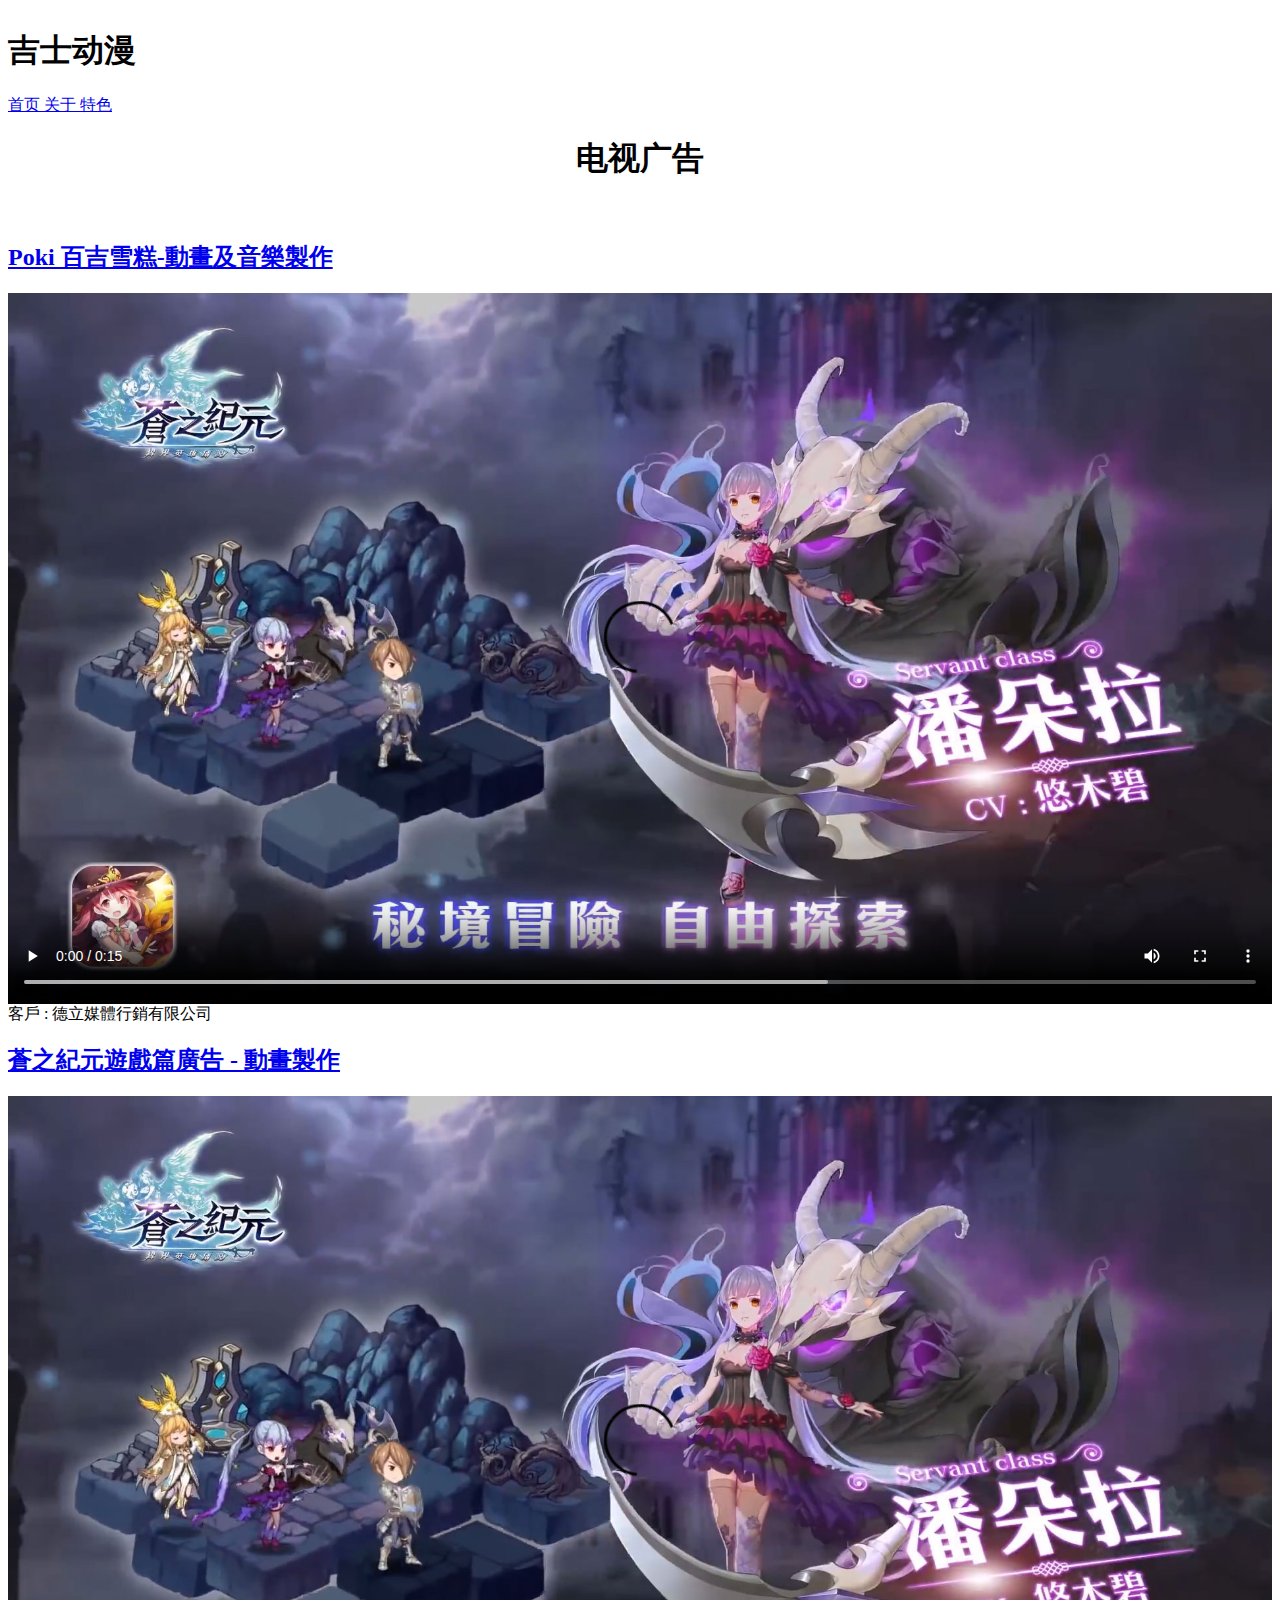
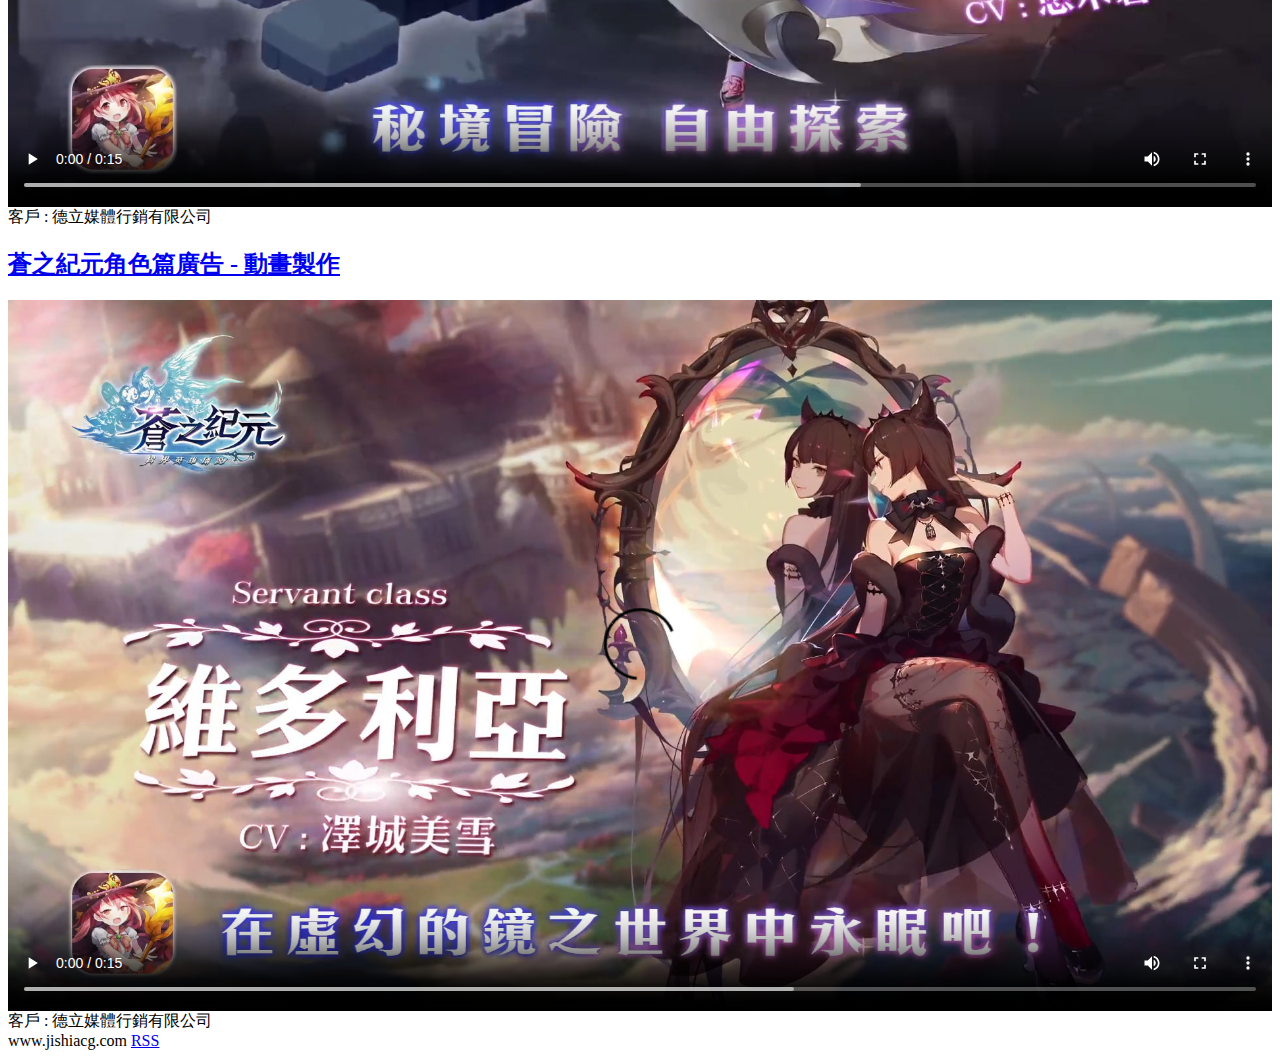
==== ABlYM-5hm/index.html @ d1049684 "update from gridea: 2021-01-17 11:23:14" ====
<html>
  <head>
  <meta charset="utf-8" />
<meta name="viewport" content="width=device-width, initial-scale=1" />
<title>电视广告 | 吉士动漫</title>
<link rel="shortcut icon" href="https://work.jishiacg.com/favicon.ico?v=1610853662565">
<link href="https://cdn.jsdelivr.net/npm/remixicon@2.3.0/fonts/remixicon.css" rel="stylesheet">
<link rel="stylesheet" href="https://work.jishiacg.com/styles/main.css">
<link rel="alternate" type="application/atom+xml" title="电视广告 | 吉士动漫 - Atom Feed" href="https://work.jishiacg.com/atom.xml">
<link rel="stylesheet" href="https://fonts.googleapis.com/css?family=Droid+Serif:400,700">



  <meta name="description" content="我們是2人工作室<br>
工作項目是:<br>
2D / 3D 動畫影片、Motion Graphics<br>
廣告、遊戲、短片、插畫、漫畫<br>
創意發想、企劃<br>
歡迎合作提案 <br>
黃國城    0922-302-309<br>
Email :  jishi@jishiacg.com<br>LINE  / 微信  ID : JISHIACG<br>
生產力工具 : Blender、Adobe CC、Windows 10、Wacom" />
  </head>
  <body>
    <div class="main">
      <div class="main-content">
        <div class="site-header">
  <a href="https://work.jishiacg.com">
  <img class="avatar" src="https://work.jishiacg.com/images/avatar.png?v=1610853662565" alt="">
  </a>
  <h1 class="site-title">
    吉士动漫
  </h1>
  <div class="menu-container">
    
      
        <a href="/" class="menu">
          首页
        </a>
      
    
      
        <a href="/post/about" class="menu">
          关于
        </a>
      
    
      
        <a href="/test" class="menu">
          特色
        </a>
      
    
  </div>
  </div>

        <div class="current-tag-container">
          <center><h1 class="post">
             电视广告
            </h1></center><br>
        </div>
        <div class="post-container">
  
    <article class="post">
      <a href="https://work.jishiacg.com/poki-bai-ji-xue-gao-3-pian-dong-hua-ji-yin-le-zhi-zuo/">
        <h2 class="post-title">Poki 百吉雪糕-動畫及音樂製作</h2>
      </a>
      
      <div class="post-abstract">
        <video controls poster="../../video/g-cangzhijiyuan-1.jpg" width="100%" >  
   <source src="../../video/g-cangzhijiyuan-1.mp4" type="video/mp4"> Your browser does not support the video tag. 
</video><br> 
客戶 : 德立媒體行銷有限公司

      </div>
    </article>
  
    <article class="post">
      <a href="https://work.jishiacg.com/cang-zhi-ji-yuan-you-xi-pian-guang-gao-dong-hua-zhi-zuo/">
        <h2 class="post-title">蒼之紀元遊戲篇廣告 - 動畫製作</h2>
      </a>
      
      <div class="post-abstract">
        <video controls poster="../../video/g-cangzhijiyuan-1.jpg" width="100%" >  
   <source src="../../video/g-cangzhijiyuan-1.mp4" type="video/mp4">Your browser does not support the video tag. 
</video><br> 
客戶 : 德立媒體行銷有限公司

      </div>
    </article>
  
    <article class="post">
      <a href="https://work.jishiacg.com/cang-1/">
        <h2 class="post-title">蒼之紀元角色篇廣告 - 動畫製作</h2>
      </a>
      
      <div class="post-abstract">
        <video controls poster="../../video/g-cangzhijiyuan-2.jpg" width="100%" > 
   <source src="../../video/g-cangzhijiyuan-2.mp4" type="video/mp4">Your browser does not support the video tag. 
</video><br> 
客戶 : 德立媒體行銷有限公司

      </div>
    </article>
  
</div>

        <div class="pagination-container">
  
  
</div>

        <div class="site-footer">
  www.jishiacg.com
  <a class="rss" href="https://work.jishiacg.com/atom.xml" target="_blank">
    <i class="ri-rss-line"></i> RSS
  </a>
</div>

      </div>
    </div>
  </body>
</html>
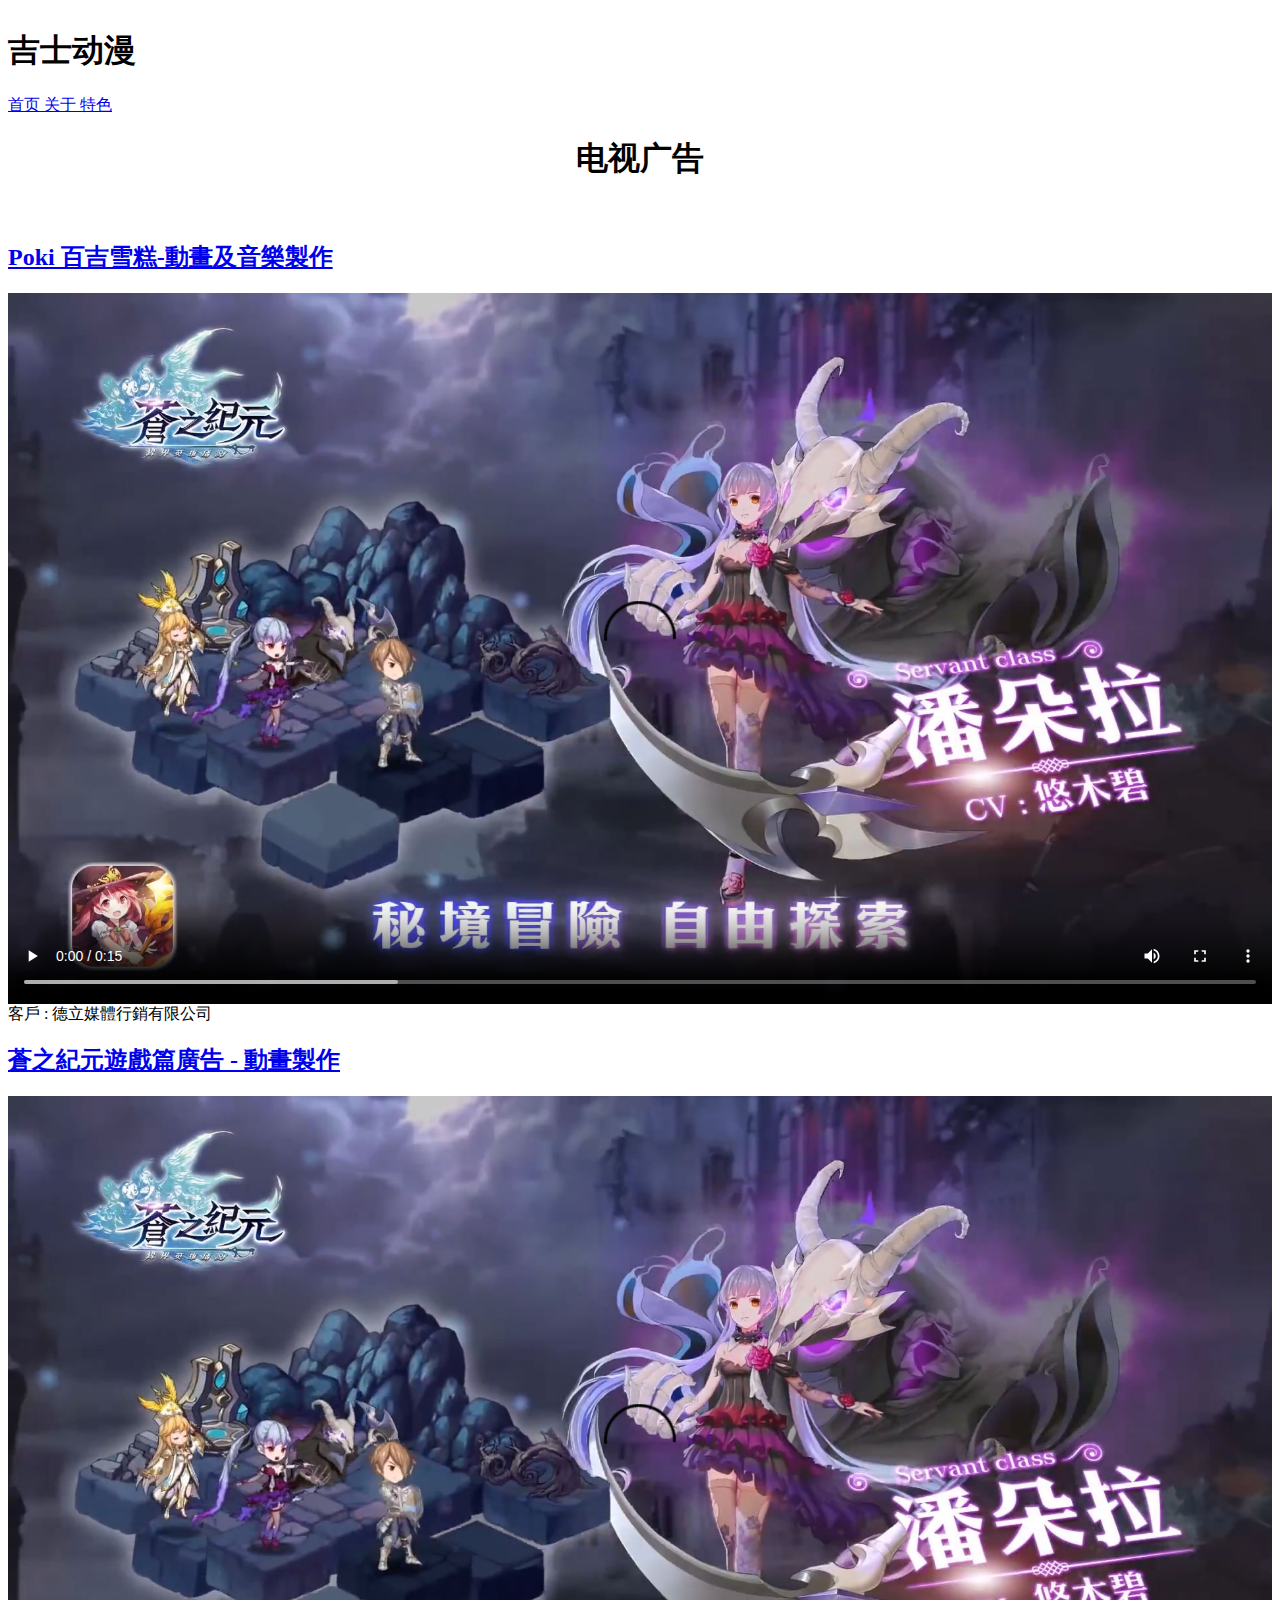
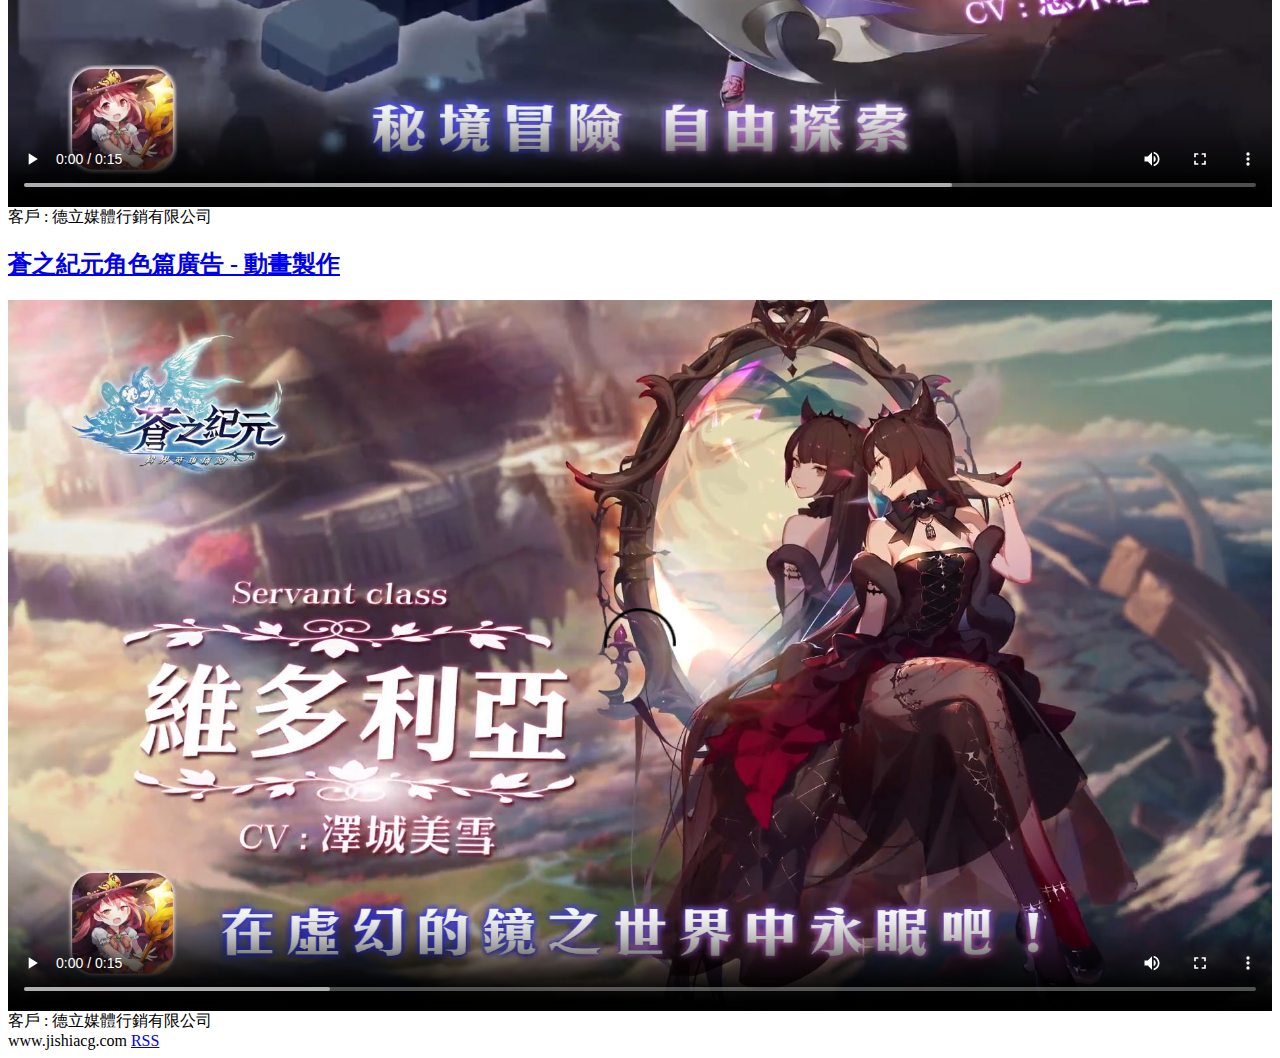
==== commit 854892c3: "update from gridea: 2021-01-17 11:50:34" ====
--- a/ABlYM-5hm/index.html
+++ b/ABlYM-5hm/index.html
@@ -3,7 +3,7 @@
   <meta charset="utf-8" />
 <meta name="viewport" content="width=device-width, initial-scale=1" />
 <title>电视广告 | 吉士动漫</title>
-<link rel="shortcut icon" href="https://work.jishiacg.com/favicon.ico?v=1610853662565">
+<link rel="shortcut icon" href="https://work.jishiacg.com/favicon.ico?v=1610855391638">
 <link href="https://cdn.jsdelivr.net/npm/remixicon@2.3.0/fonts/remixicon.css" rel="stylesheet">
 <link rel="stylesheet" href="https://work.jishiacg.com/styles/main.css">
 <link rel="alternate" type="application/atom+xml" title="电视广告 | 吉士动漫 - Atom Feed" href="https://work.jishiacg.com/atom.xml">
@@ -26,7 +26,7 @@
       <div class="main-content">
         <div class="site-header">
   <a href="https://work.jishiacg.com">
-  <img class="avatar" src="https://work.jishiacg.com/images/avatar.png?v=1610853662565" alt="">
+  <img class="avatar" src="https://work.jishiacg.com/images/avatar.png?v=1610855391638" alt="">
   </a>
   <h1 class="site-title">
     吉士动漫
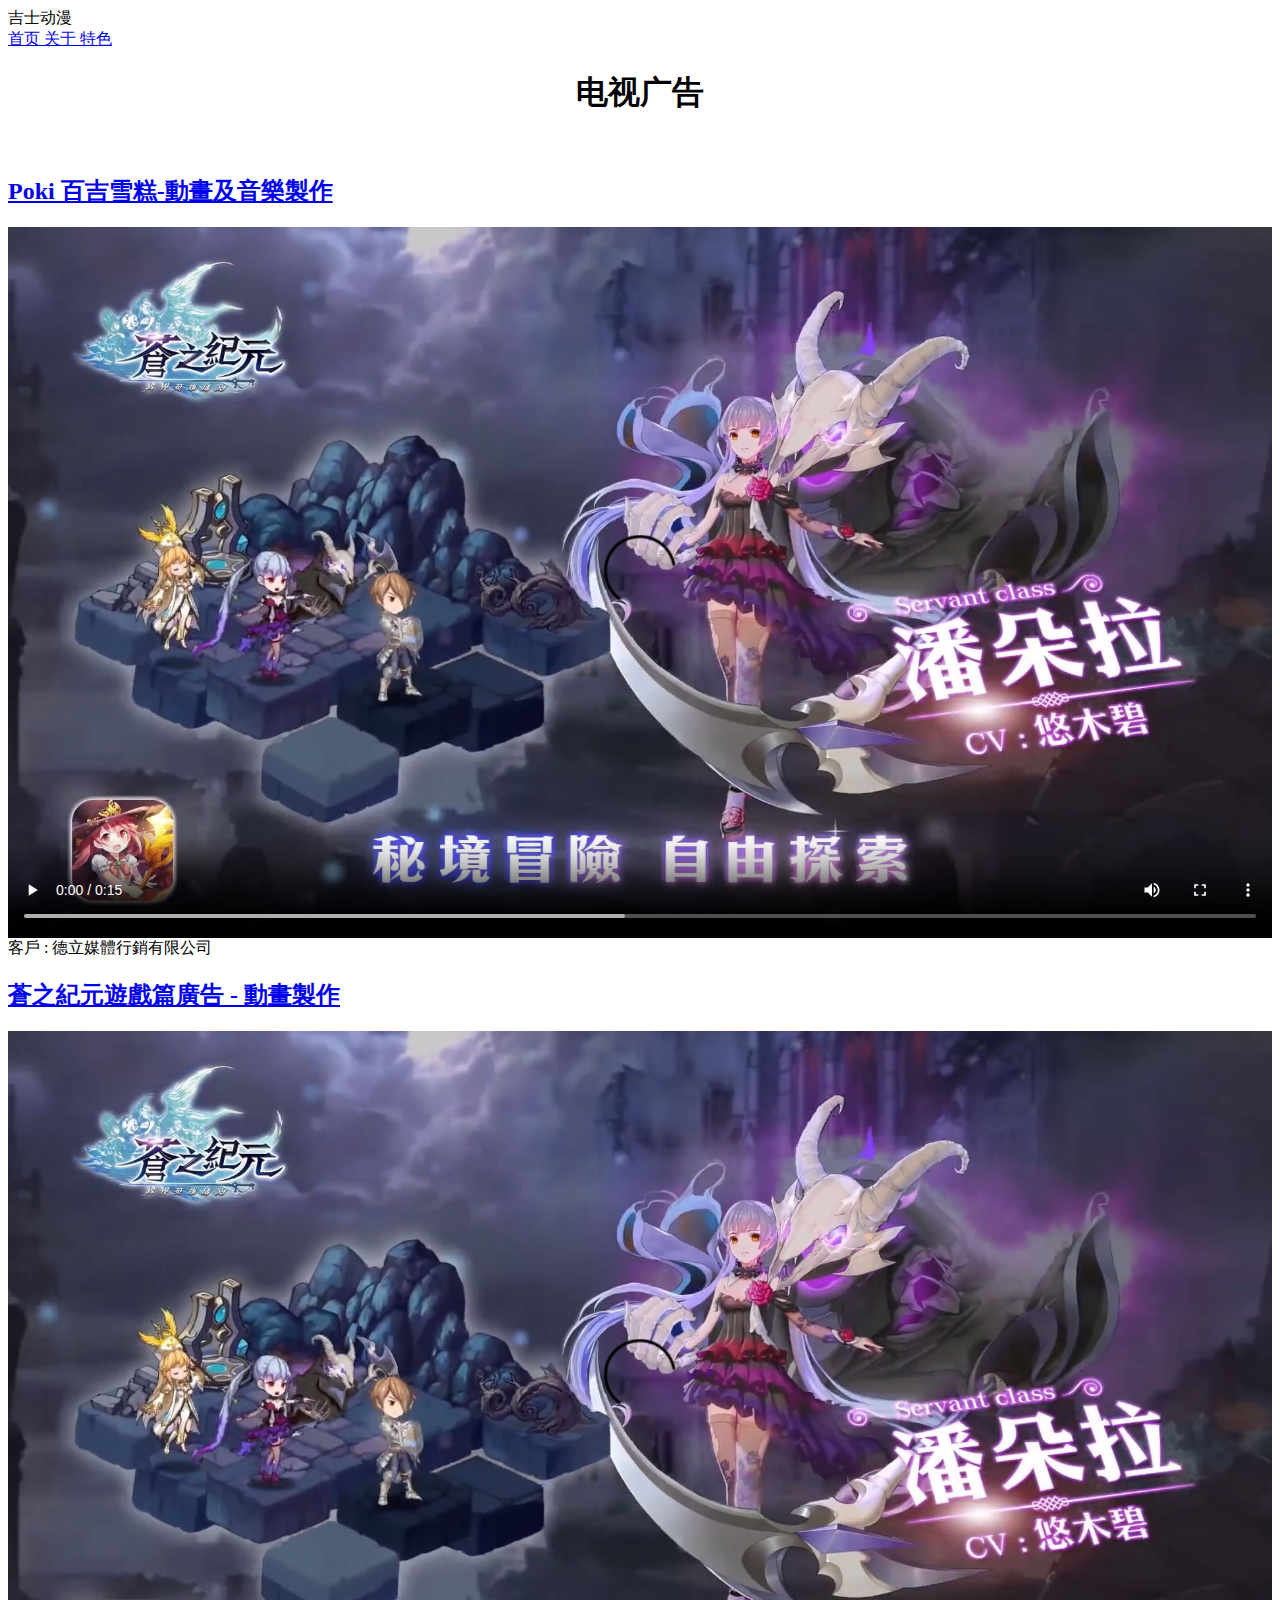
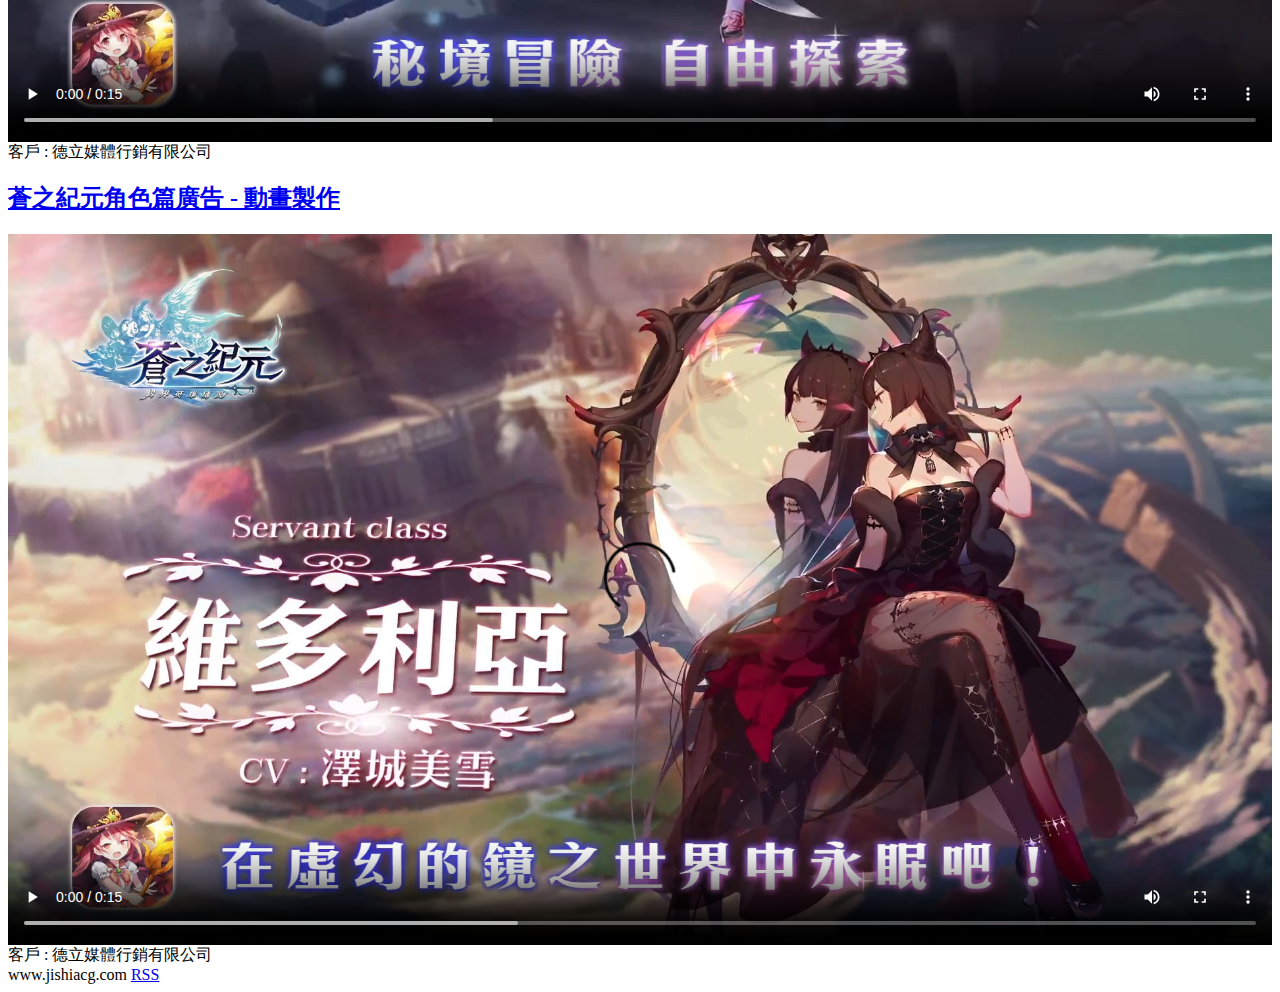
==== commit 305b7bb0: "update from gridea: 2021-01-17 12:22:39" ====
--- a/ABlYM-5hm/index.html
+++ b/ABlYM-5hm/index.html
@@ -28,9 +28,9 @@
   <a href="https://work.jishiacg.com">
   <img class="avatar" src="https://work.jishiacg.com/images/avatar.png?v=1610855391638" alt="">
   </a>
-  <h1 class="site-title">
+  <div class="site-title">
     吉士动漫
-  </h1>
+  </div>
   <div class="menu-container">
     
       
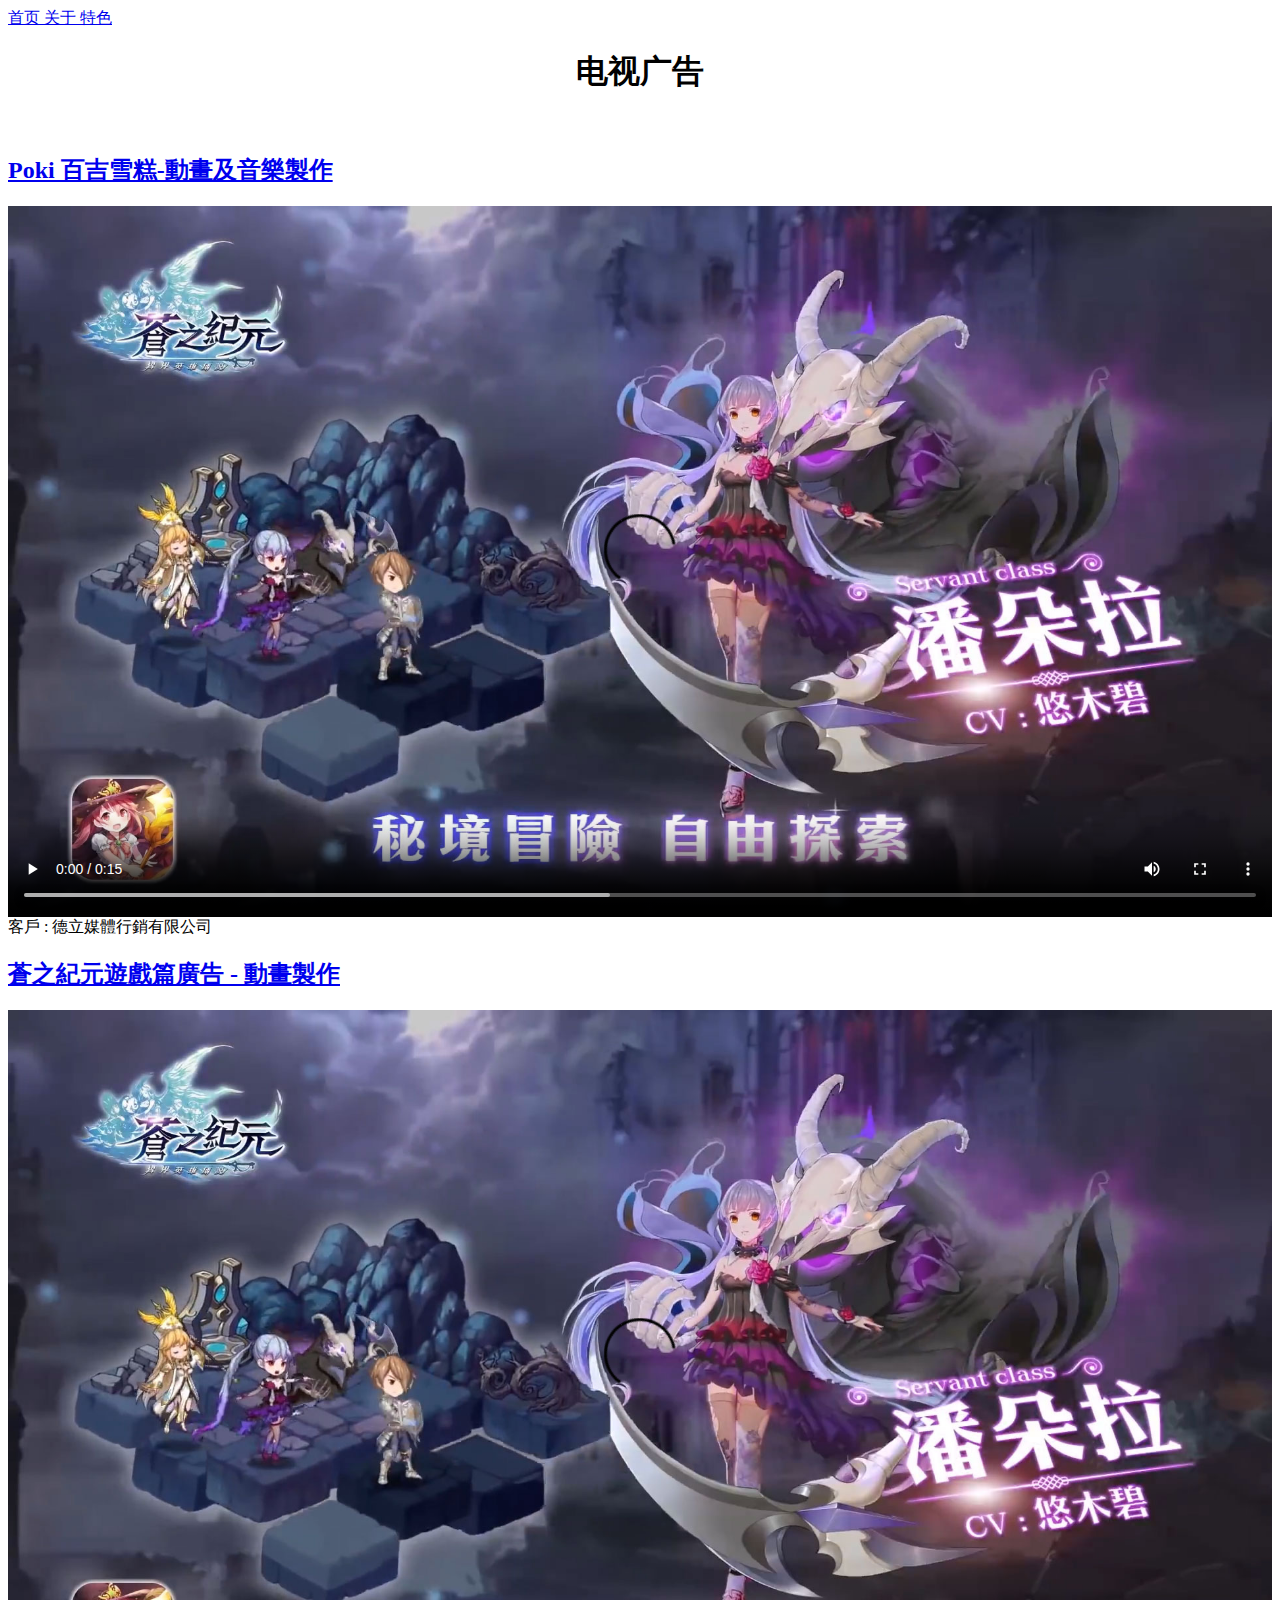
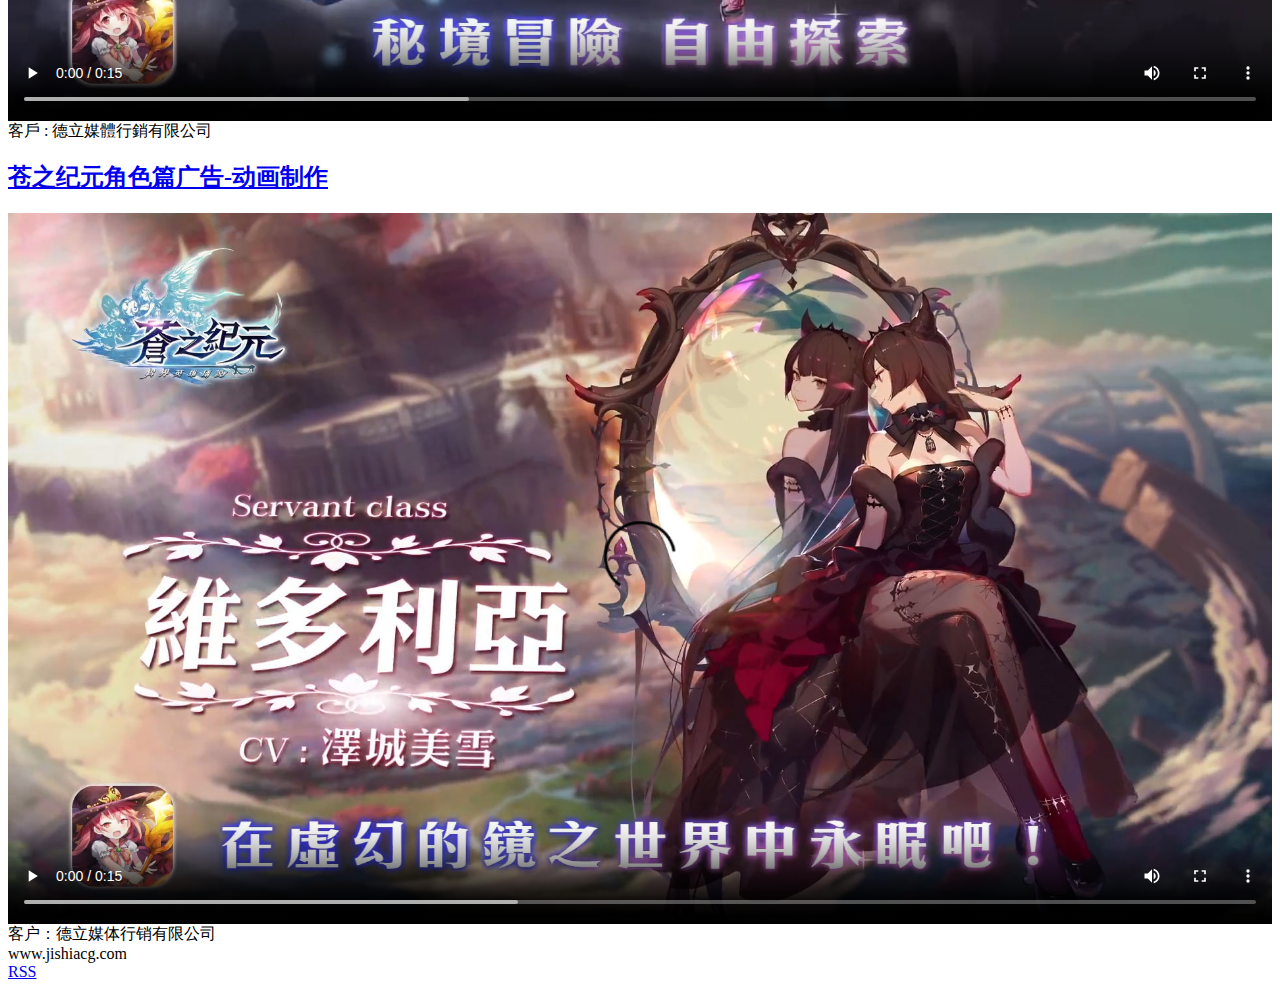
==== commit 04c4f5b4: "update from gridea: 2021-01-17 18:43:58" ====
--- a/ABlYM-5hm/index.html
+++ b/ABlYM-5hm/index.html
@@ -3,7 +3,7 @@
   <meta charset="utf-8" />
 <meta name="viewport" content="width=device-width, initial-scale=1" />
 <title>电视广告 | 吉士动漫</title>
-<link rel="shortcut icon" href="https://work.jishiacg.com/favicon.ico?v=1610855391638">
+<link rel="shortcut icon" href="https://work.jishiacg.com/favicon.ico?v=1610878452757">
 <link href="https://cdn.jsdelivr.net/npm/remixicon@2.3.0/fonts/remixicon.css" rel="stylesheet">
 <link rel="stylesheet" href="https://work.jishiacg.com/styles/main.css">
 <link rel="alternate" type="application/atom+xml" title="电视广告 | 吉士动漫 - Atom Feed" href="https://work.jishiacg.com/atom.xml">
@@ -11,26 +11,22 @@
 
 
 
-  <meta name="description" content="我們是2人工作室<br>
-工作項目是:<br>
-2D / 3D 動畫影片、Motion Graphics<br>
-廣告、遊戲、短片、插畫、漫畫<br>
-創意發想、企劃<br>
-歡迎合作提案 <br>
-黃國城    0922-302-309<br>
+  <meta name="description" content="我们是二人动漫工作室<br>
+工作项目是:<br>
+2D / 3D 动画影片、Motion Graphics<br>
+广告、游戏、短片、插画、漫画、作曲配乐、创意发想...<br>
+欢迎合作提案 <br>
+联络人：黄国城    +886922302309<br>
 Email :  jishi@jishiacg.com<br>LINE  / 微信  ID : JISHIACG<br>
-生產力工具 : Blender、Adobe CC、Windows 10、Wacom" />
+生产力工具 : Blender、Adobe CC、Windows 10、Wacom" />
   </head>
   <body>
     <div class="main">
       <div class="main-content">
         <div class="site-header">
   <a href="https://work.jishiacg.com">
-  <img class="avatar" src="https://work.jishiacg.com/images/avatar.png?v=1610855391638" alt="">
+  <img class="avatar" src="https://work.jishiacg.com/images/avatar.png?v=1610878452757" alt="">
   </a>
-  <div class="site-title">
-    吉士动漫
-  </div>
   <div class="menu-container">
     
       
@@ -90,15 +86,15 @@
     </article>
   
     <article class="post">
-      <a href="https://work.jishiacg.com/cang-1/">
-        <h2 class="post-title">蒼之紀元角色篇廣告 - 動畫製作</h2>
+      <a href="https://work.jishiacg.com/cang-2/">
+        <h2 class="post-title">苍之纪元角色篇广告-动画制作</h2>
       </a>
       
       <div class="post-abstract">
         <video controls poster="../../video/g-cangzhijiyuan-2.jpg" width="100%" > 
    <source src="../../video/g-cangzhijiyuan-2.mp4" type="video/mp4">Your browser does not support the video tag. 
 </video><br> 
-客戶 : 德立媒體行銷有限公司
+客户：德立媒体行销有限公司
 
       </div>
     </article>
@@ -110,13 +106,11 @@
   
 </div>
 
-        <div class="site-footer">
-  www.jishiacg.com
+        <div class="site-footer"> 
+  www.jishiacg.com 
+</div><div> 
   <a class="rss" href="https://work.jishiacg.com/atom.xml" target="_blank">
-    <i class="ri-rss-line"></i> RSS
-  </a>
-</div>
-
+    <i class="ri-rss-line"></i> RSS </a> <br><br></div>
       </div>
     </div>
   </body>
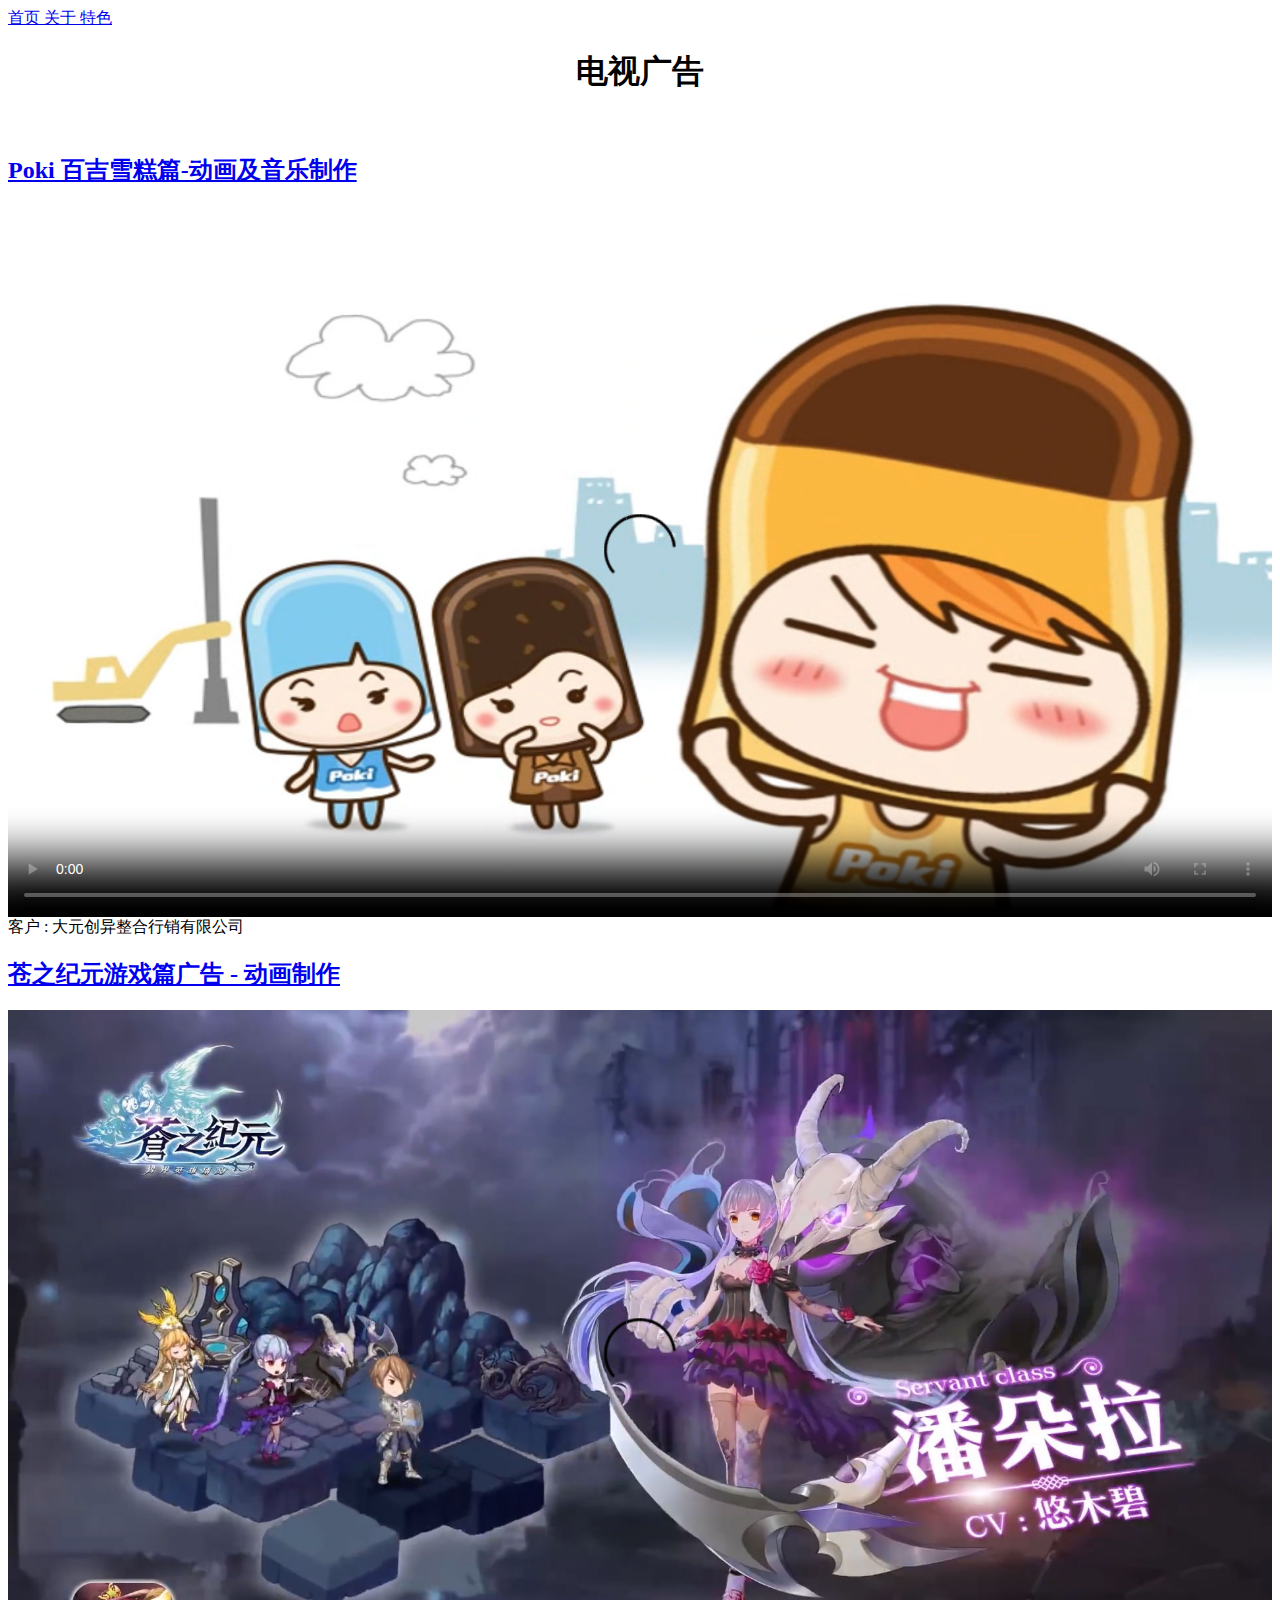
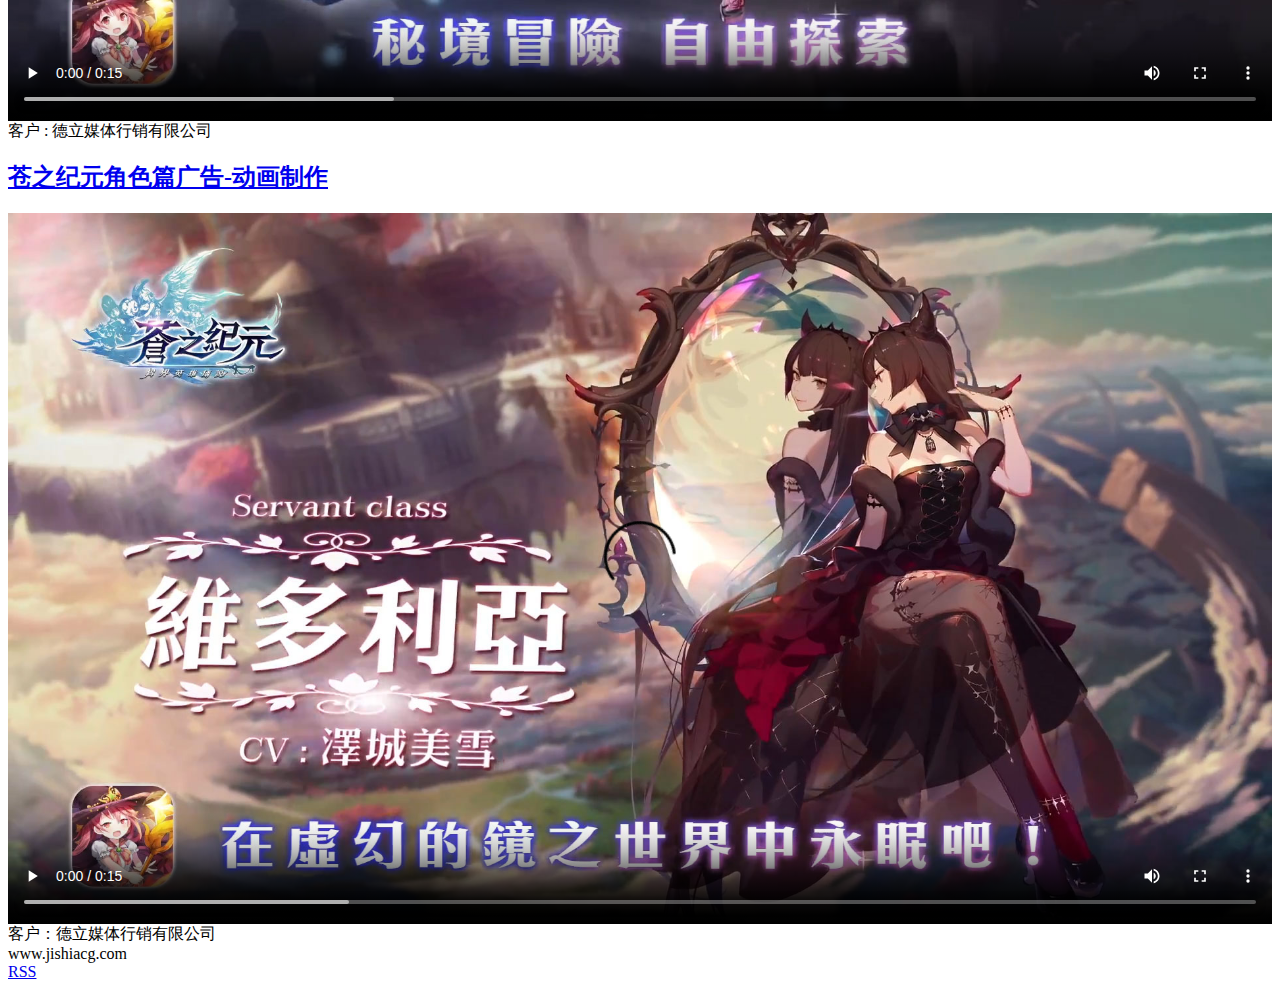
==== commit f196ee52: "update from gridea: 2021-01-17 23:45:18" ====
--- a/ABlYM-5hm/index.html
+++ b/ABlYM-5hm/index.html
@@ -3,7 +3,7 @@
   <meta charset="utf-8" />
 <meta name="viewport" content="width=device-width, initial-scale=1" />
 <title>电视广告 | 吉士动漫</title>
-<link rel="shortcut icon" href="https://work.jishiacg.com/favicon.ico?v=1610878452757">
+<link rel="shortcut icon" href="https://work.jishiacg.com/favicon.ico?v=1610894627596">
 <link href="https://cdn.jsdelivr.net/npm/remixicon@2.3.0/fonts/remixicon.css" rel="stylesheet">
 <link rel="stylesheet" href="https://work.jishiacg.com/styles/main.css">
 <link rel="alternate" type="application/atom+xml" title="电视广告 | 吉士动漫 - Atom Feed" href="https://work.jishiacg.com/atom.xml">
@@ -25,7 +25,7 @@
       <div class="main-content">
         <div class="site-header">
   <a href="https://work.jishiacg.com">
-  <img class="avatar" src="https://work.jishiacg.com/images/avatar.png?v=1610878452757" alt="">
+  <img class="avatar" src="https://work.jishiacg.com/images/avatar.png?v=1610894627596" alt="">
   </a>
   <div class="menu-container">
     
@@ -58,29 +58,28 @@
         <div class="post-container">
   
     <article class="post">
-      <a href="https://work.jishiacg.com/poki-bai-ji-xue-gao-3-pian-dong-hua-ji-yin-le-zhi-zuo/">
-        <h2 class="post-title">Poki 百吉雪糕-動畫及音樂製作</h2>
+      <a href="https://work.jishiacg.com/poki/">
+        <h2 class="post-title">Poki 百吉雪糕篇-动画及音乐制作</h2>
       </a>
       
       <div class="post-abstract">
-        <video controls poster="../../video/g-cangzhijiyuan-1.jpg" width="100%" >  
-   <source src="../../video/g-cangzhijiyuan-1.mp4" type="video/mp4"> Your browser does not support the video tag. 
-</video><br> 
-客戶 : 德立媒體行銷有限公司
+        <video controls poster="../../video/g-poki.jpg" width="100%" >  
+   <source src="../../video/g-poki.mp4" type="video/mp4"></video><br> 
+客户 : 大元创异整合行销有限公司
 
       </div>
     </article>
   
     <article class="post">
-      <a href="https://work.jishiacg.com/cang-zhi-ji-yuan-you-xi-pian-guang-gao-dong-hua-zhi-zuo/">
-        <h2 class="post-title">蒼之紀元遊戲篇廣告 - 動畫製作</h2>
+      <a href="https://work.jishiacg.com/cang-1/">
+        <h2 class="post-title">苍之纪元游戏篇广告 - 动画制作</h2>
       </a>
       
       <div class="post-abstract">
         <video controls poster="../../video/g-cangzhijiyuan-1.jpg" width="100%" >  
    <source src="../../video/g-cangzhijiyuan-1.mp4" type="video/mp4">Your browser does not support the video tag. 
 </video><br> 
-客戶 : 德立媒體行銷有限公司
+客户 : 德立媒体行销有限公司
 
       </div>
     </article>
@@ -92,8 +91,7 @@
       
       <div class="post-abstract">
         <video controls poster="../../video/g-cangzhijiyuan-2.jpg" width="100%" > 
-   <source src="../../video/g-cangzhijiyuan-2.mp4" type="video/mp4">Your browser does not support the video tag. 
-</video><br> 
+   <source src="../../video/g-cangzhijiyuan-2.mp4" type="video/mp4"></video><br> 
 客户：德立媒体行销有限公司
 
       </div>
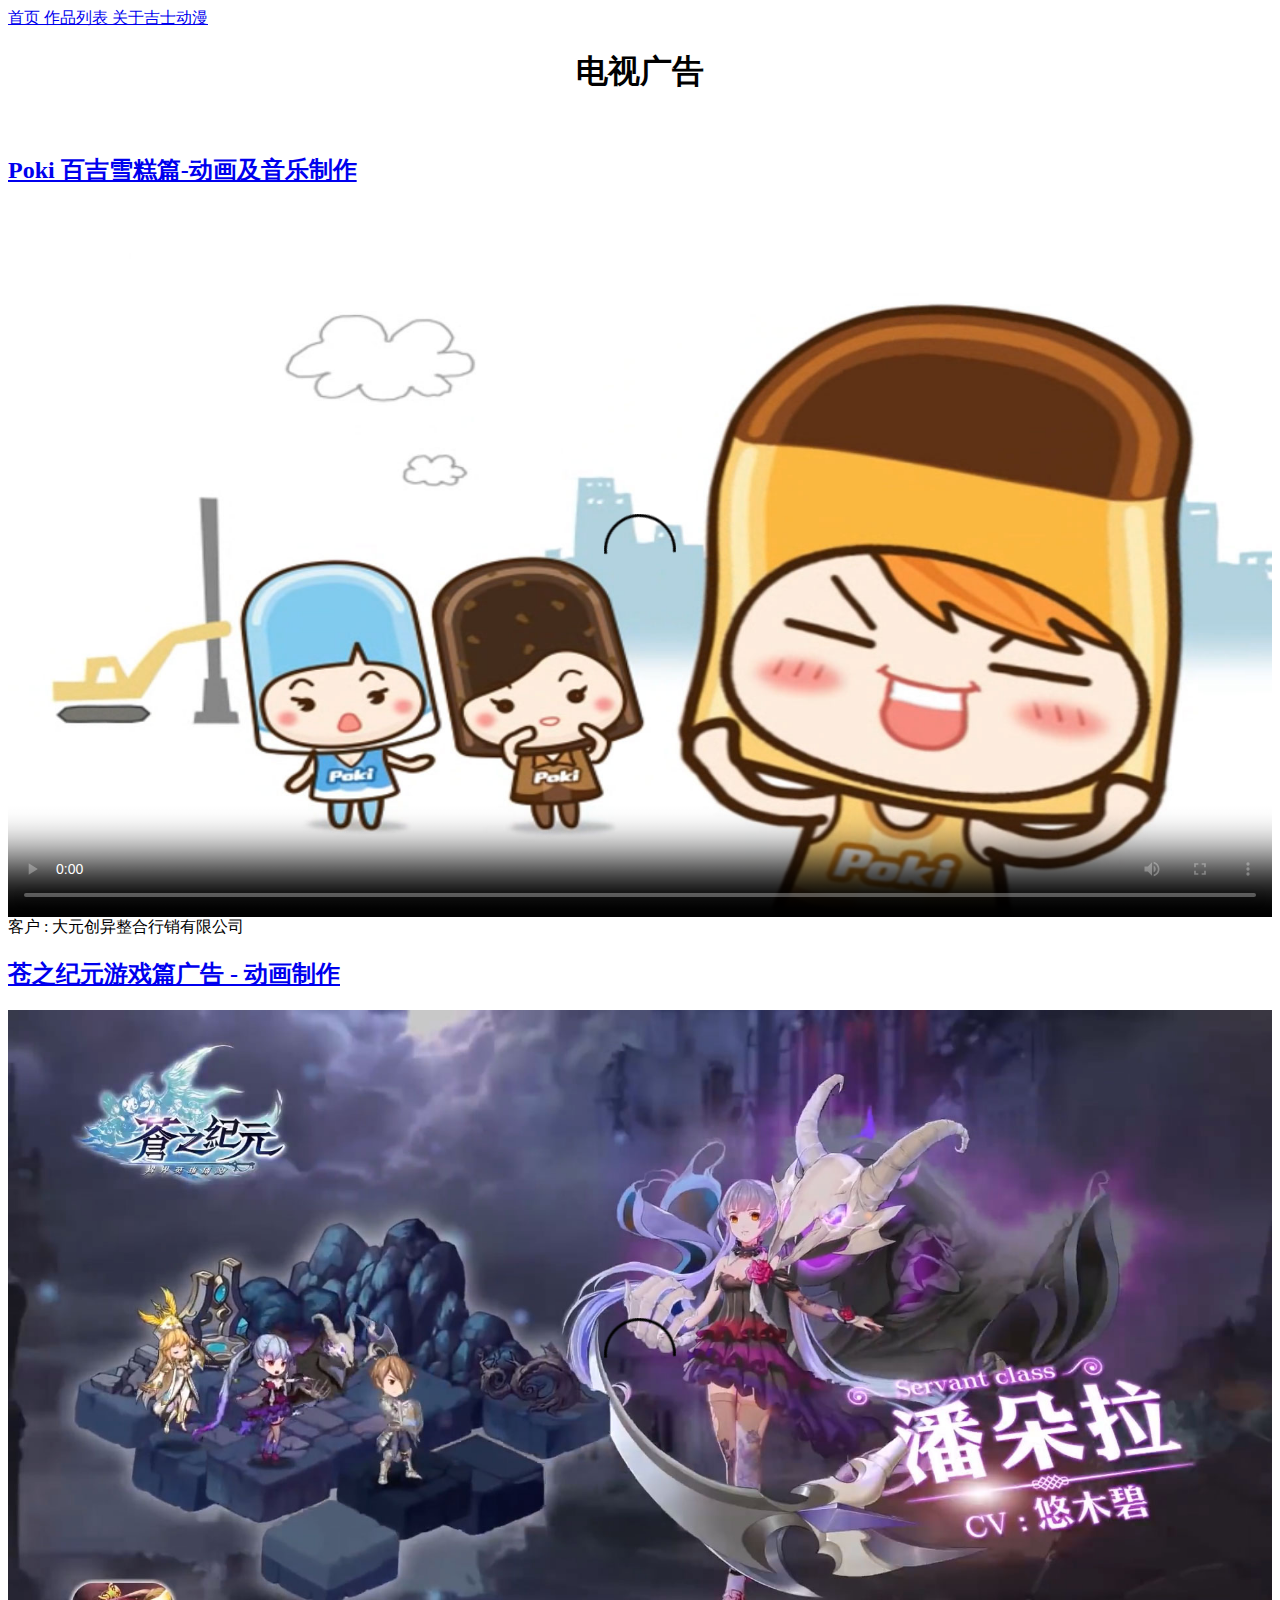
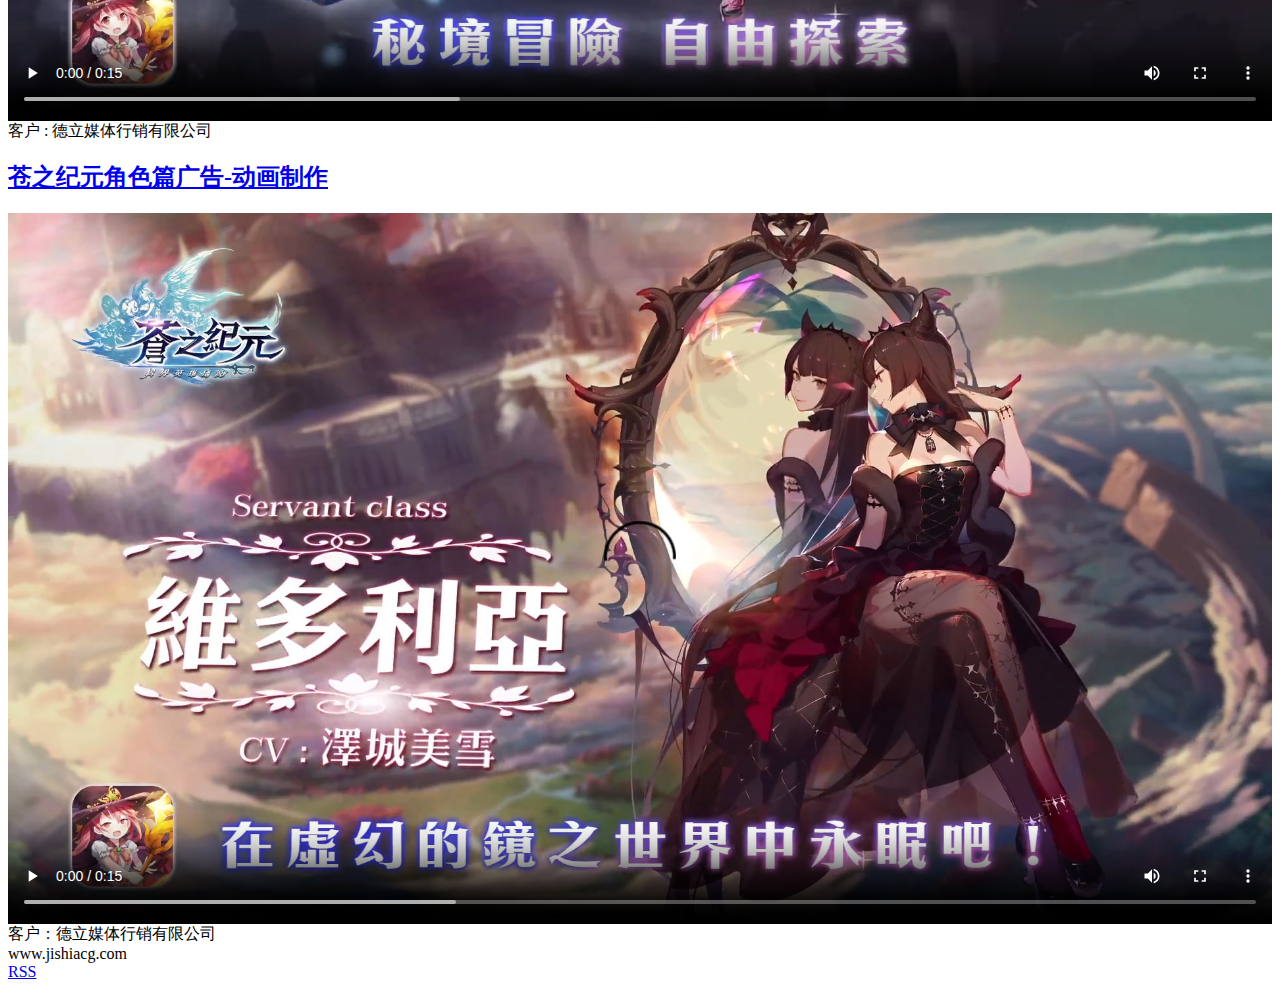
==== commit 97faf28a: "update from gridea: 2021-01-18 20:05:13" ====
--- a/ABlYM-5hm/index.html
+++ b/ABlYM-5hm/index.html
@@ -3,7 +3,7 @@
   <meta charset="utf-8" />
 <meta name="viewport" content="width=device-width, initial-scale=1" />
 <title>电视广告 | 吉士动漫</title>
-<link rel="shortcut icon" href="https://work.jishiacg.com/favicon.ico?v=1610894627596">
+<link rel="shortcut icon" href="https://work.jishiacg.com/favicon.ico?v=1610971503095">
 <link href="https://cdn.jsdelivr.net/npm/remixicon@2.3.0/fonts/remixicon.css" rel="stylesheet">
 <link rel="stylesheet" href="https://work.jishiacg.com/styles/main.css">
 <link rel="alternate" type="application/atom+xml" title="电视广告 | 吉士动漫 - Atom Feed" href="https://work.jishiacg.com/atom.xml">
@@ -17,7 +17,7 @@
 广告、游戏、短片、插画、漫画、作曲配乐、创意发想...<br>
 欢迎合作提案 <br>
 联络人：黄国城    +886922302309<br>
-Email :  jishi@jishiacg.com<br>LINE  / 微信  ID : JISHIACG<br>
+Email :  jishi@jishiacg.com<br>LINE & 微信 ID : JISHIACG  / QQ ID : 2068144866<br>
 生产力工具 : Blender、Adobe CC、Windows 10、Wacom" />
   </head>
   <body>
@@ -25,7 +25,7 @@
       <div class="main-content">
         <div class="site-header">
   <a href="https://work.jishiacg.com">
-  <img class="avatar" src="https://work.jishiacg.com/images/avatar.png?v=1610894627596" alt="">
+  <img class="avatar" src="https://work.jishiacg.com/images/avatar.png?v=1610971503095" alt="">
   </a>
   <div class="menu-container">
     
@@ -36,14 +36,14 @@
       
     
       
-        <a href="/post/about" class="menu">
-          关于
+        <a href="/archives" class="menu">
+          作品列表
         </a>
       
     
       
-        <a href="/test" class="menu">
-          特色
+        <a href="/about-us" class="menu">
+          关于吉士动漫
         </a>
       
     
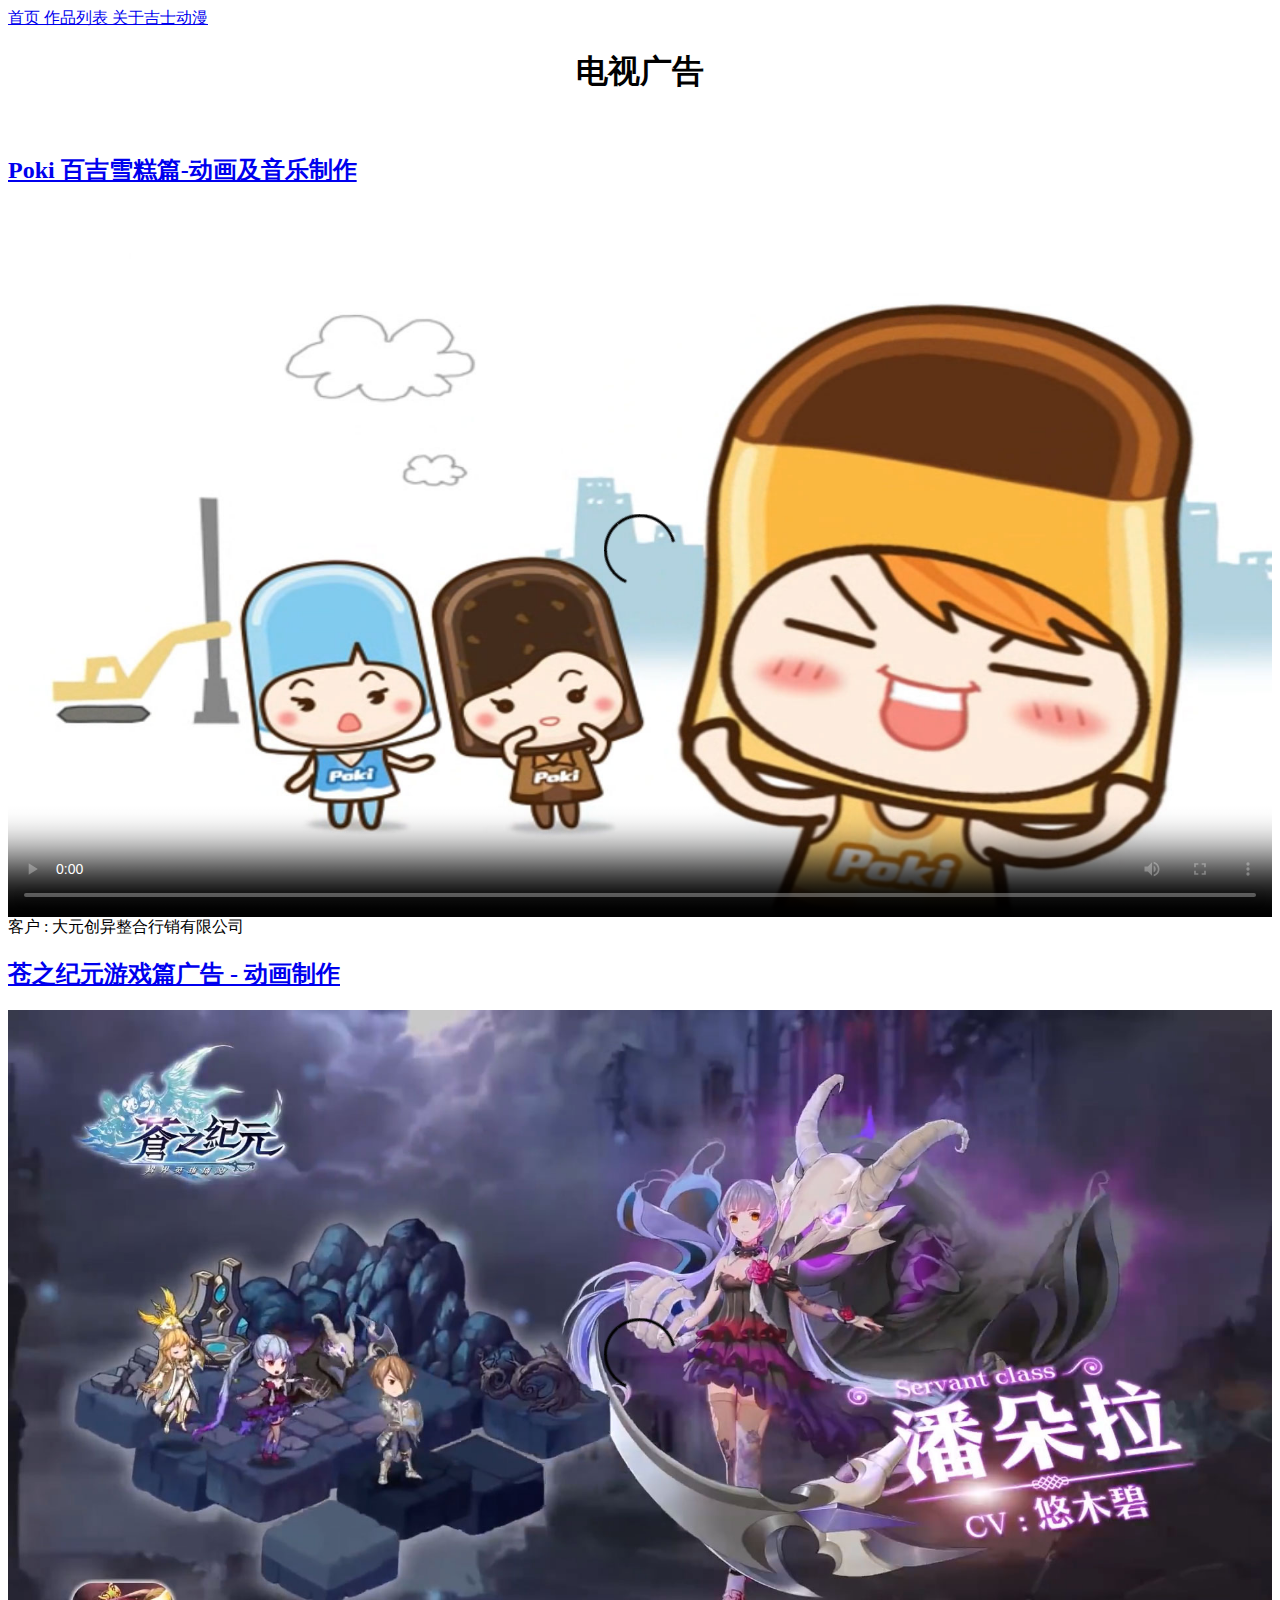
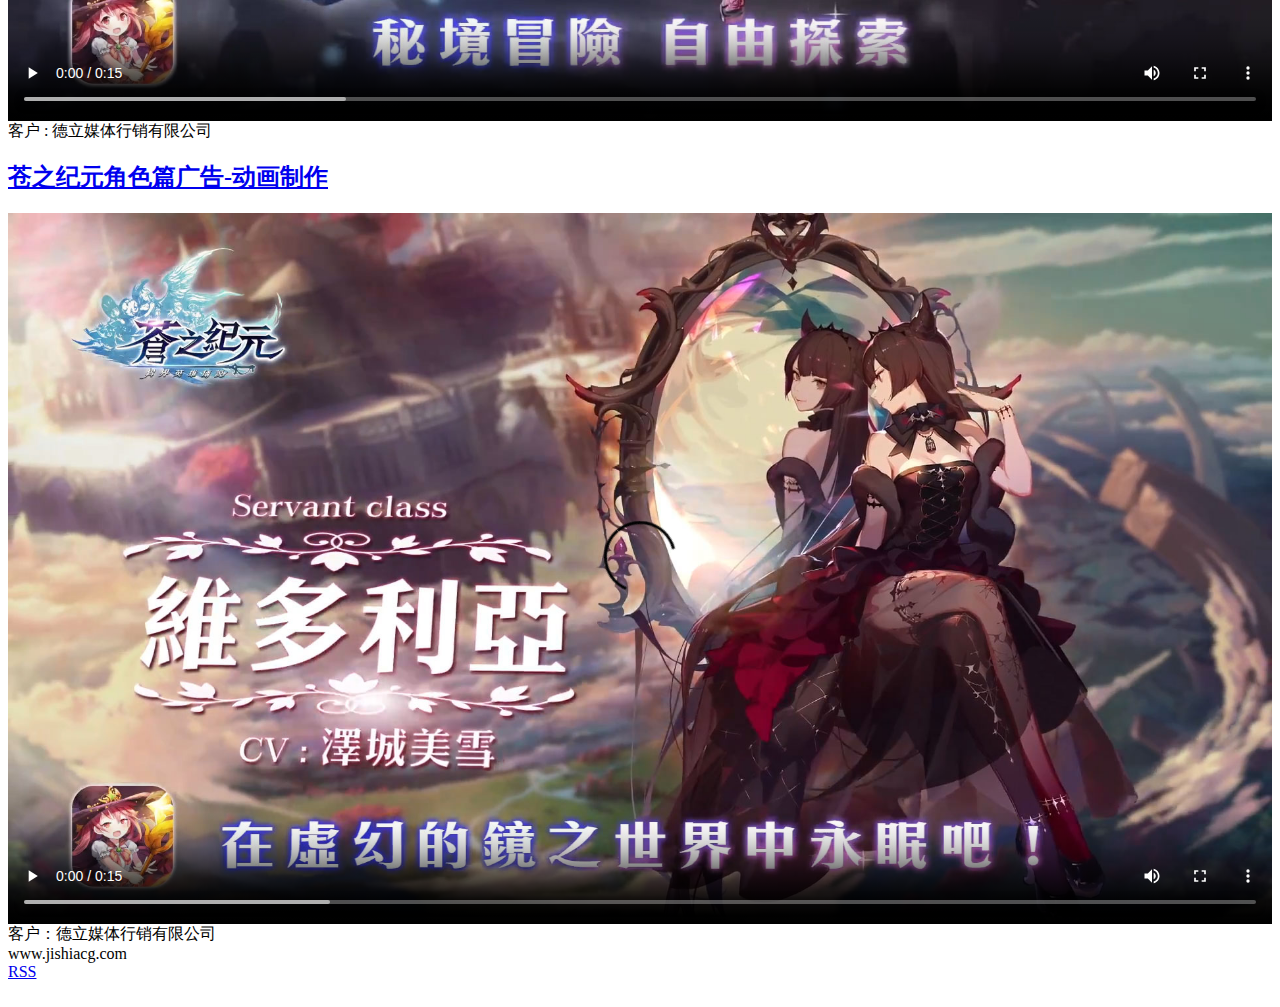
==== commit 7031061b: "update from gridea: 2021-01-18 22:00:33" ====
--- a/ABlYM-5hm/index.html
+++ b/ABlYM-5hm/index.html
@@ -3,7 +3,7 @@
   <meta charset="utf-8" />
 <meta name="viewport" content="width=device-width, initial-scale=1" />
 <title>电视广告 | 吉士动漫</title>
-<link rel="shortcut icon" href="https://work.jishiacg.com/favicon.ico?v=1610971503095">
+<link rel="shortcut icon" href="https://work.jishiacg.com/favicon.ico?v=1610978423115">
 <link href="https://cdn.jsdelivr.net/npm/remixicon@2.3.0/fonts/remixicon.css" rel="stylesheet">
 <link rel="stylesheet" href="https://work.jishiacg.com/styles/main.css">
 <link rel="alternate" type="application/atom+xml" title="电视广告 | 吉士动漫 - Atom Feed" href="https://work.jishiacg.com/atom.xml">
@@ -25,7 +25,7 @@
       <div class="main-content">
         <div class="site-header">
   <a href="https://work.jishiacg.com">
-  <img class="avatar" src="https://work.jishiacg.com/images/avatar.png?v=1610971503095" alt="">
+  <img class="avatar" src="https://work.jishiacg.com/images/avatar.png?v=1610978423115" alt="">
   </a>
   <div class="menu-container">
     
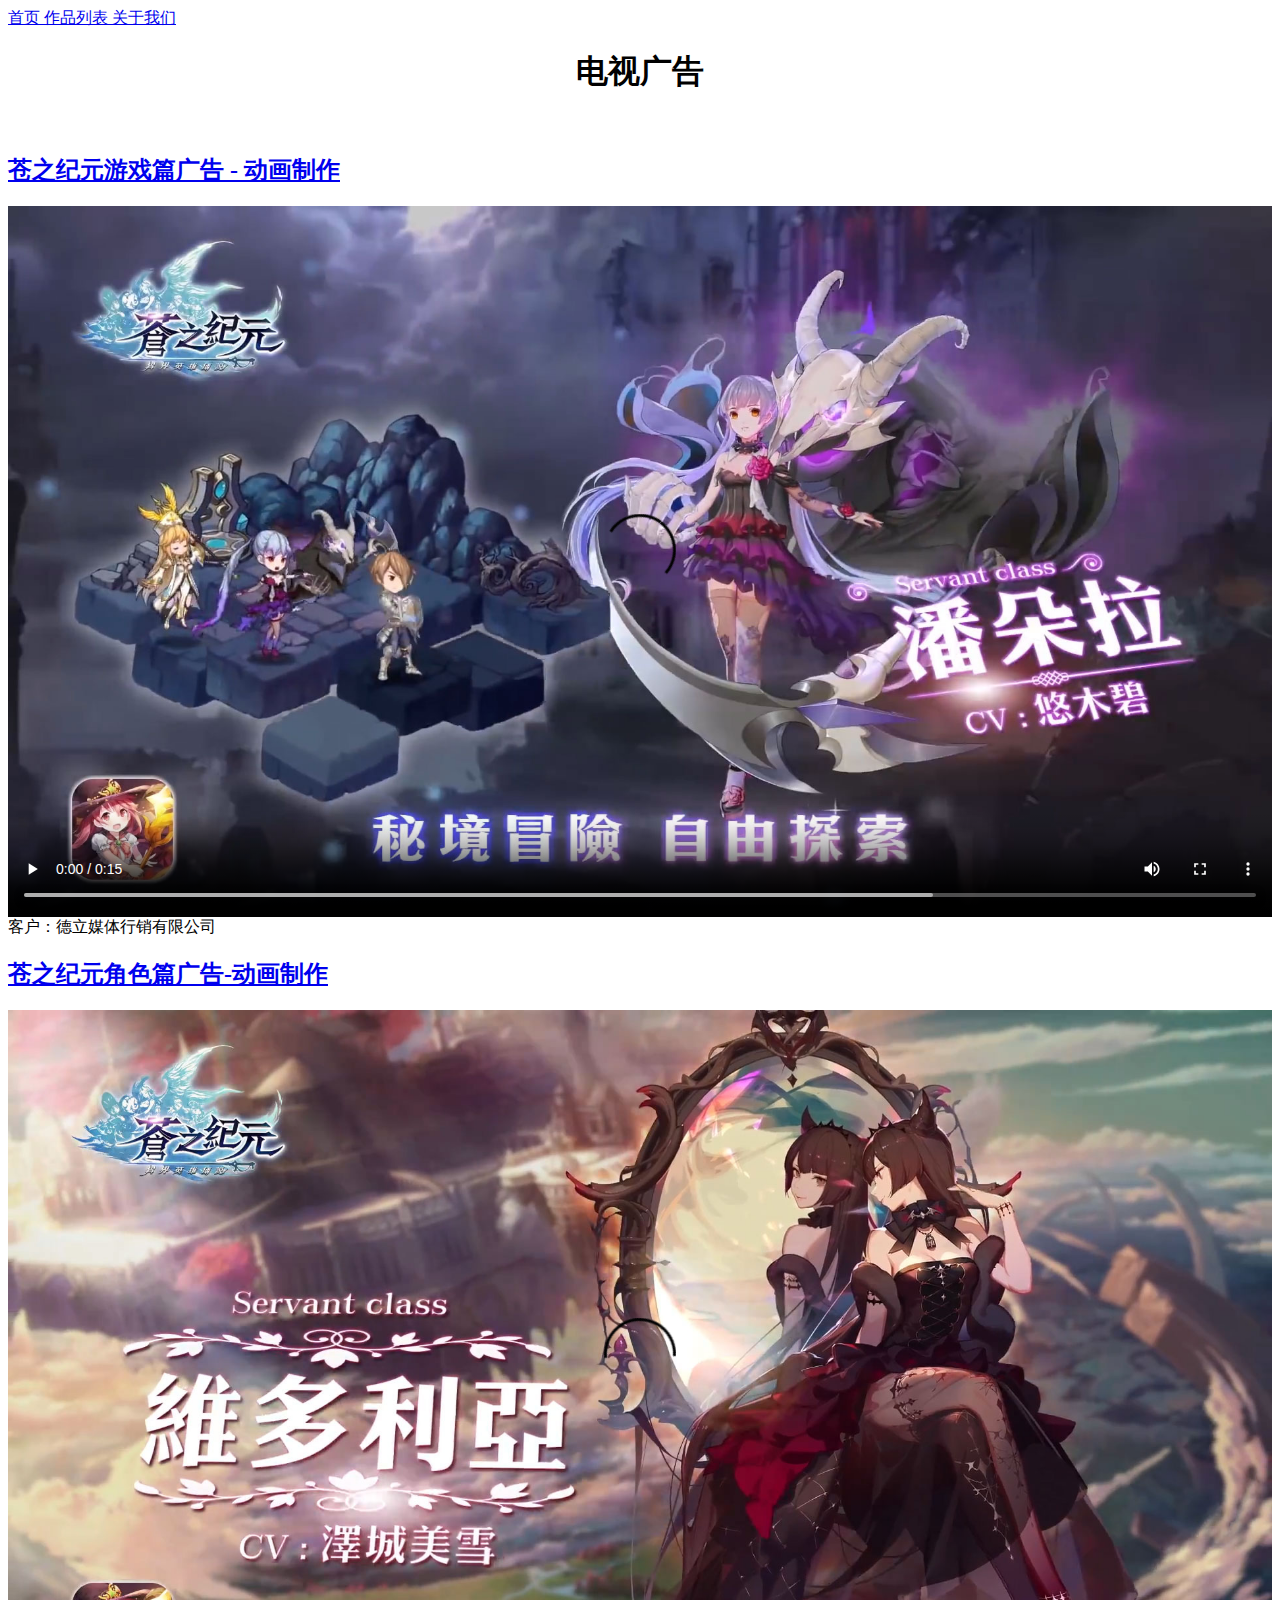
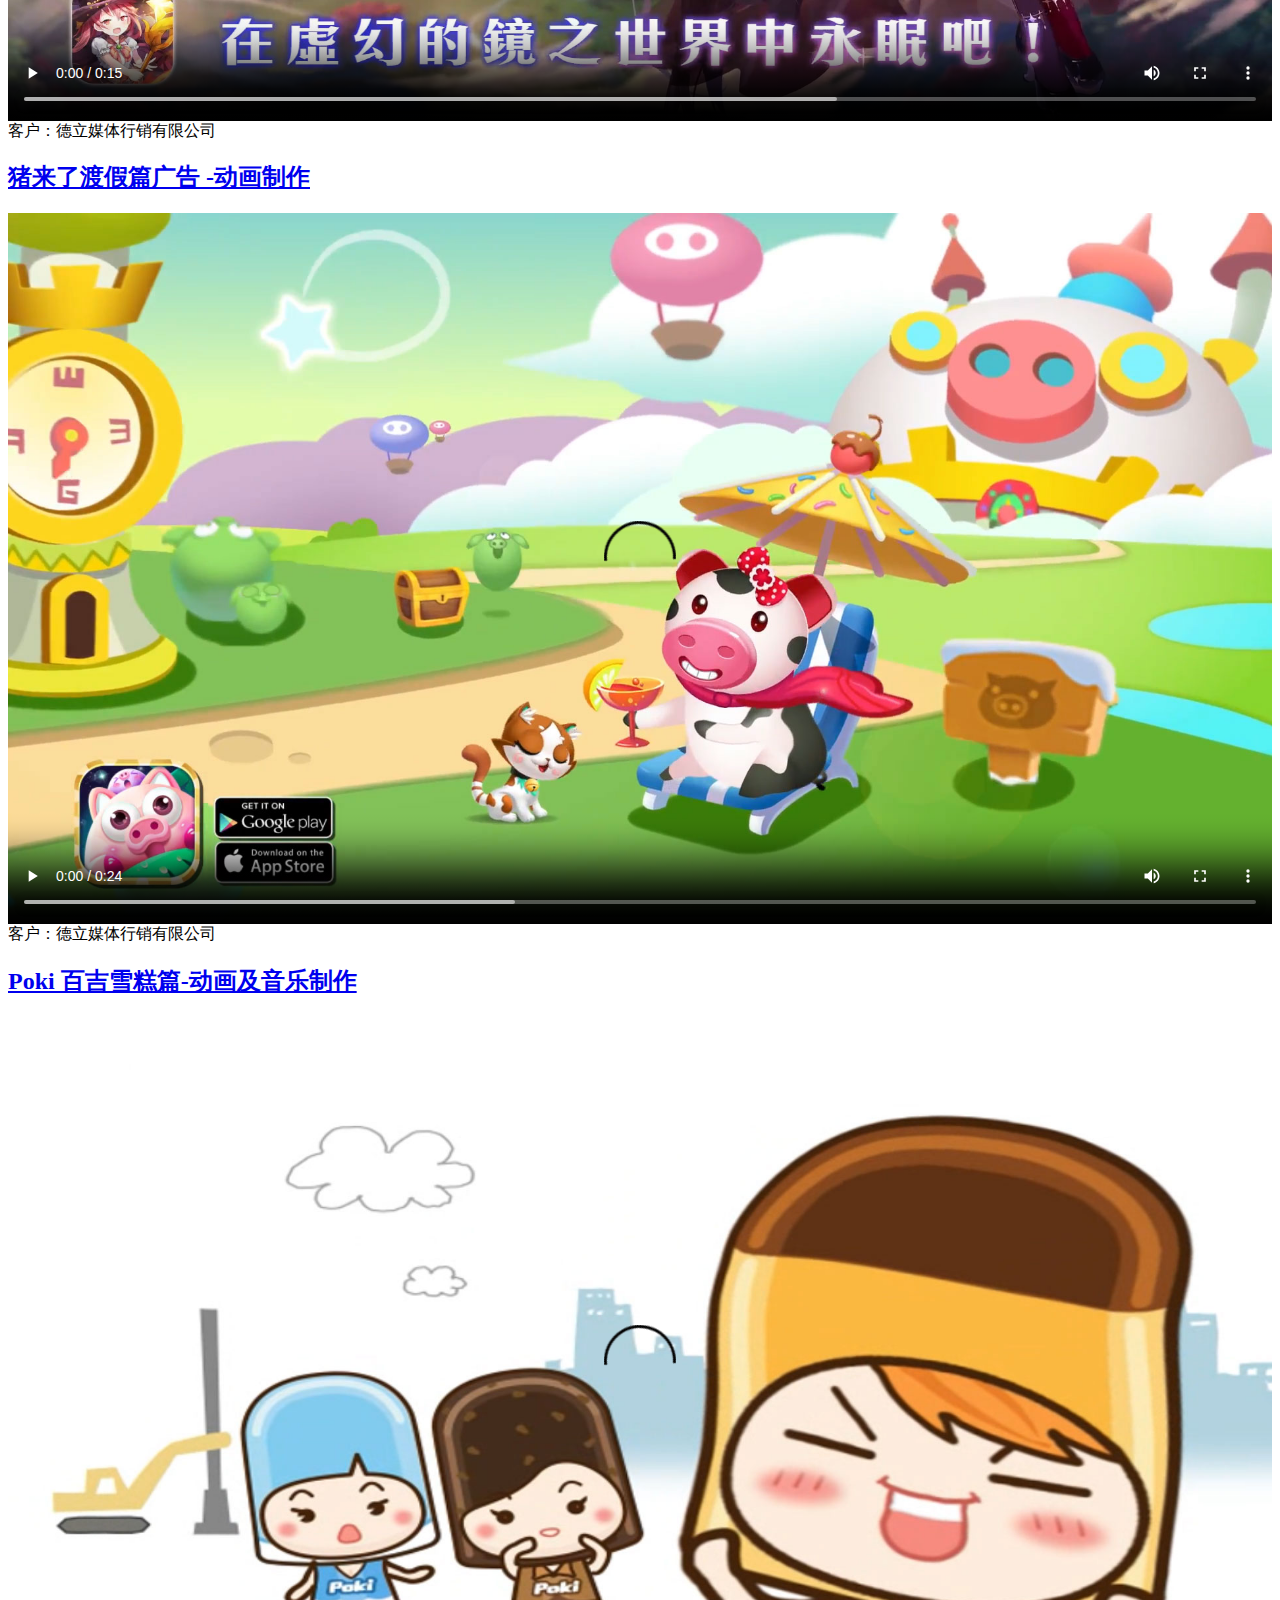
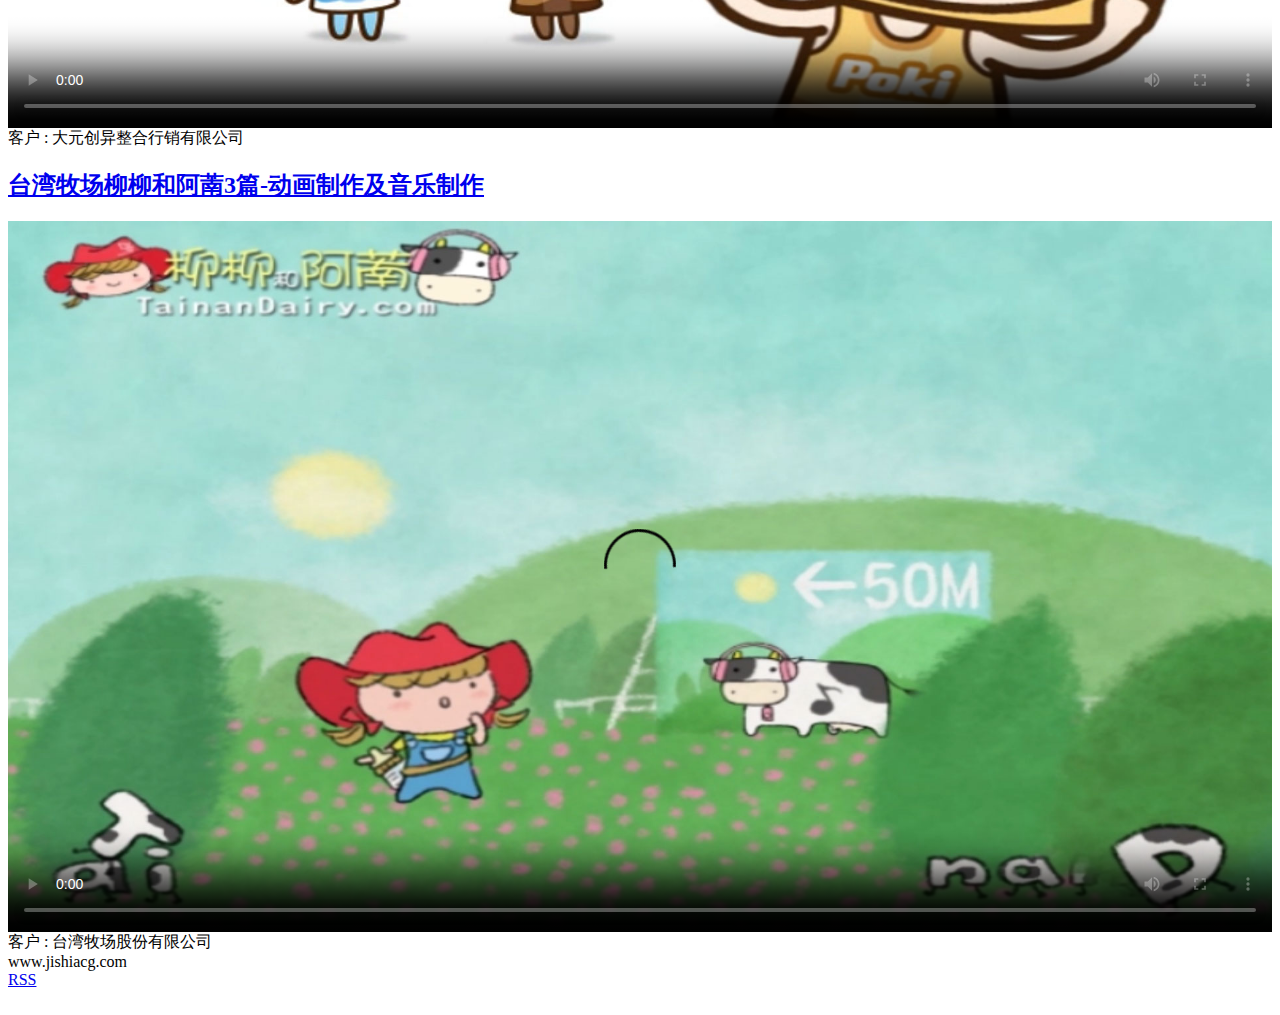
==== commit d42c5171: "update from gridea: 2021-01-19 09:56:32" ====
--- a/ABlYM-5hm/index.html
+++ b/ABlYM-5hm/index.html
@@ -3,7 +3,7 @@
   <meta charset="utf-8" />
 <meta name="viewport" content="width=device-width, initial-scale=1" />
 <title>电视广告 | 吉士动漫</title>
-<link rel="shortcut icon" href="https://work.jishiacg.com/favicon.ico?v=1610978423115">
+<link rel="shortcut icon" href="https://work.jishiacg.com/favicon.ico?v=1611021380396">
 <link href="https://cdn.jsdelivr.net/npm/remixicon@2.3.0/fonts/remixicon.css" rel="stylesheet">
 <link rel="stylesheet" href="https://work.jishiacg.com/styles/main.css">
 <link rel="alternate" type="application/atom+xml" title="电视广告 | 吉士动漫 - Atom Feed" href="https://work.jishiacg.com/atom.xml">
@@ -25,7 +25,7 @@
       <div class="main-content">
         <div class="site-header">
   <a href="https://work.jishiacg.com">
-  <img class="avatar" src="https://work.jishiacg.com/images/avatar.png?v=1610978423115" alt="">
+  <img class="avatar" src="https://work.jishiacg.com/images/avatar.png?v=1611021380396" alt="">
   </a>
   <div class="menu-container">
     
@@ -43,7 +43,7 @@
     
       
         <a href="/about-us" class="menu">
-          关于吉士动漫
+          关于我们
         </a>
       
     
@@ -58,28 +58,14 @@
         <div class="post-container">
   
     <article class="post">
-      <a href="https://work.jishiacg.com/poki/">
-        <h2 class="post-title">Poki 百吉雪糕篇-动画及音乐制作</h2>
-      </a>
-      
-      <div class="post-abstract">
-        <video controls poster="../../video/g-poki.jpg" width="100%" >  
-   <source src="../../video/g-poki.mp4" type="video/mp4"></video><br> 
-客户 : 大元创异整合行销有限公司
-
-      </div>
-    </article>
-  
-    <article class="post">
       <a href="https://work.jishiacg.com/cang-1/">
         <h2 class="post-title">苍之纪元游戏篇广告 - 动画制作</h2>
       </a>
       
       <div class="post-abstract">
         <video controls poster="../../video/g-cangzhijiyuan-1.jpg" width="100%" >  
-   <source src="../../video/g-cangzhijiyuan-1.mp4" type="video/mp4">Your browser does not support the video tag. 
-</video><br> 
-客户 : 德立媒体行销有限公司
+   <source src="../../video/g-cangzhijiyuan-1.mp4" type="video/mp4"></video><br> 
+<div class="suo">客户：德立媒体行销有限公司</div>
 
       </div>
     </article>
@@ -92,7 +78,46 @@
       <div class="post-abstract">
         <video controls poster="../../video/g-cangzhijiyuan-2.jpg" width="100%" > 
    <source src="../../video/g-cangzhijiyuan-2.mp4" type="video/mp4"></video><br> 
-客户：德立媒体行销有限公司
+<div class="suo">客户：德立媒体行销有限公司</div>
+
+      </div>
+    </article>
+  
+    <article class="post">
+      <a href="https://work.jishiacg.com/zhulaile/">
+        <h2 class="post-title">猪来了渡假篇广告 -动画制作</h2>
+      </a>
+      
+      <div class="post-abstract">
+        <video controls poster="../../video/g-zhulaile.jpg" width="100%" > 
+   <source src="../../video/g-zhulaile.mp4" type="video/mp4"></video><br> 
+<div class="suo">客户：德立媒体行销有限公司</div>
+
+      </div>
+    </article>
+  
+    <article class="post">
+      <a href="https://work.jishiacg.com/poki/">
+        <h2 class="post-title">Poki 百吉雪糕篇-动画及音乐制作</h2>
+      </a>
+      
+      <div class="post-abstract">
+        <video controls poster="../../video/g-poki.jpg" width="100%" >  
+   <source src="../../video/g-poki.mp4" type="video/mp4"></video><br> 
+<div class="suo">客户 : 大元创异整合行销有限公司</div>
+
+      </div>
+    </article>
+  
+    <article class="post">
+      <a href="https://work.jishiacg.com/liuliu-anan/">
+        <h2 class="post-title">台湾牧场柳柳和阿萳3篇-动画制作及音乐制作</h2>
+      </a>
+      
+      <div class="post-abstract">
+        <video controls poster="../../video/w-liuliu-anan.jpg" width="100%" >  
+   <source src="../../video/w-liuliu-anan.mp4" type="video/mp4"></video><br> 
+<div class="suo">客户 : 台湾牧场股份有限公司 </div>
 
       </div>
     </article>
